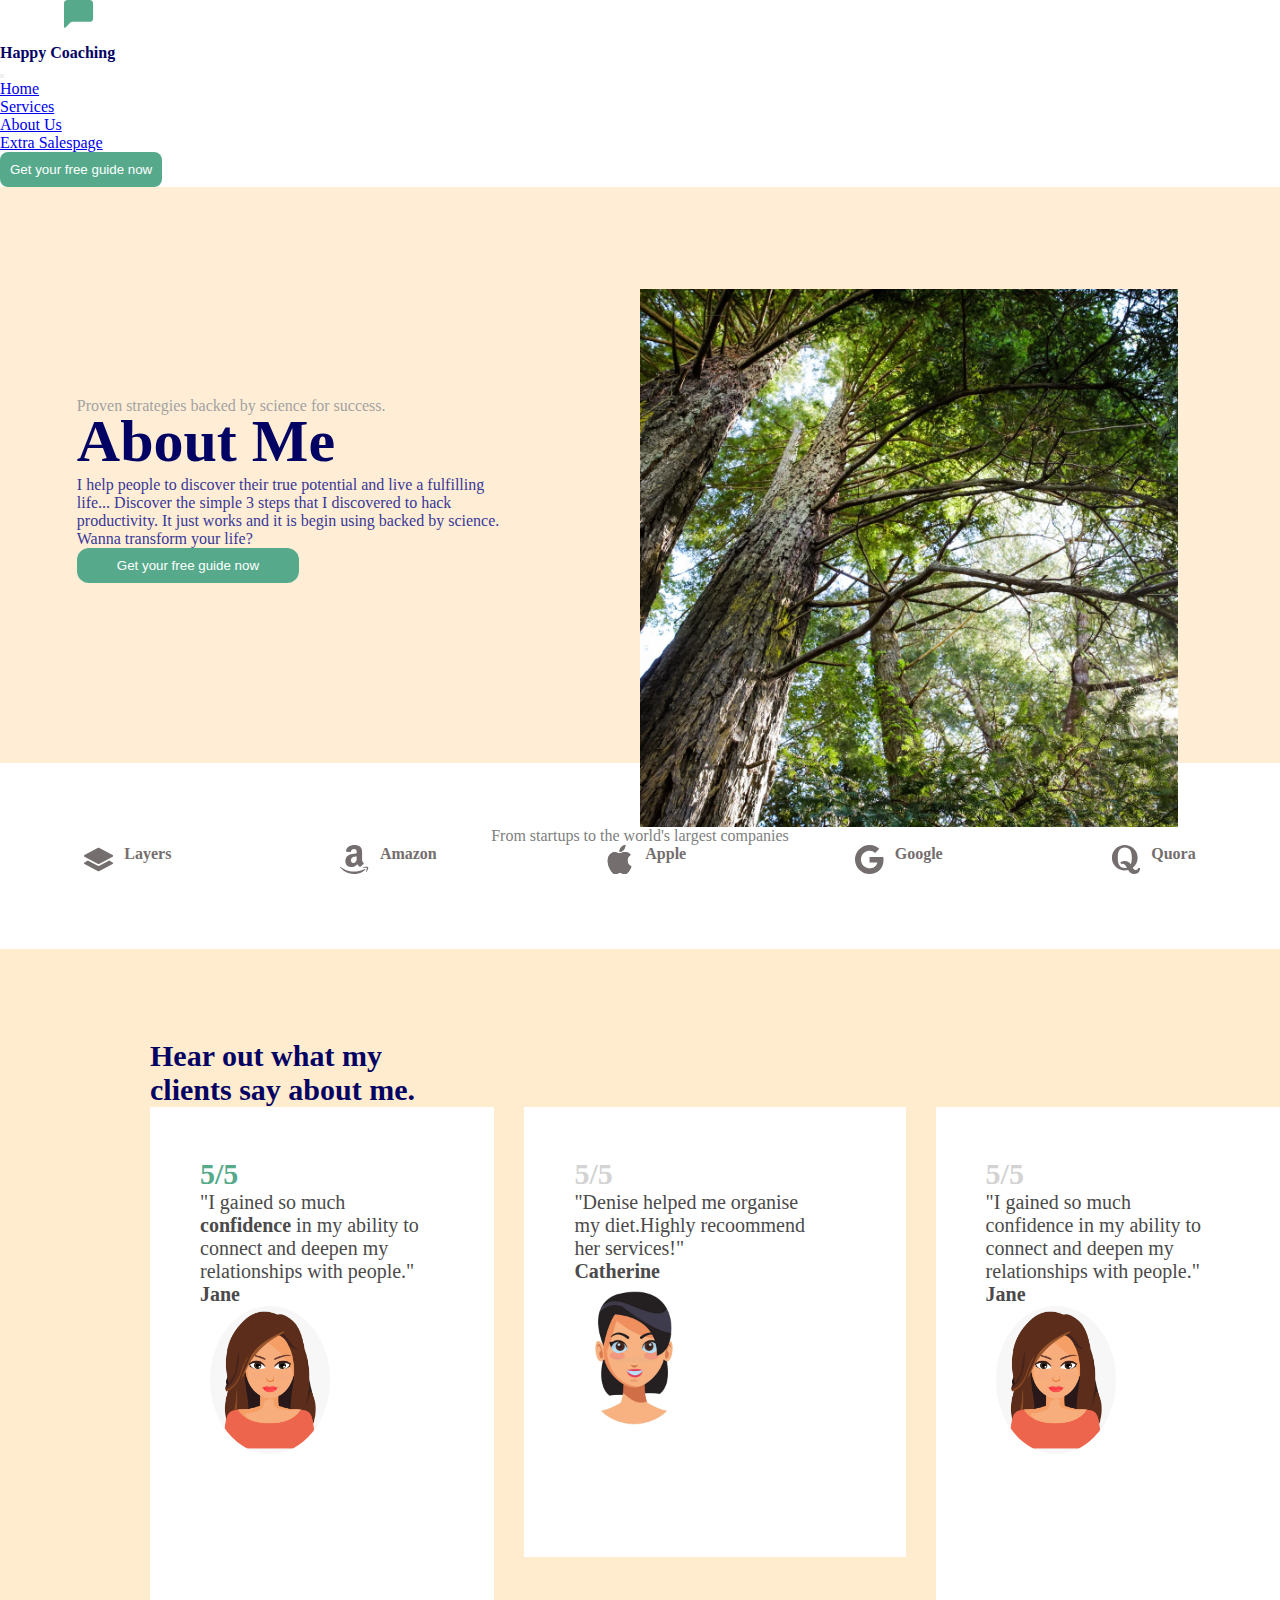
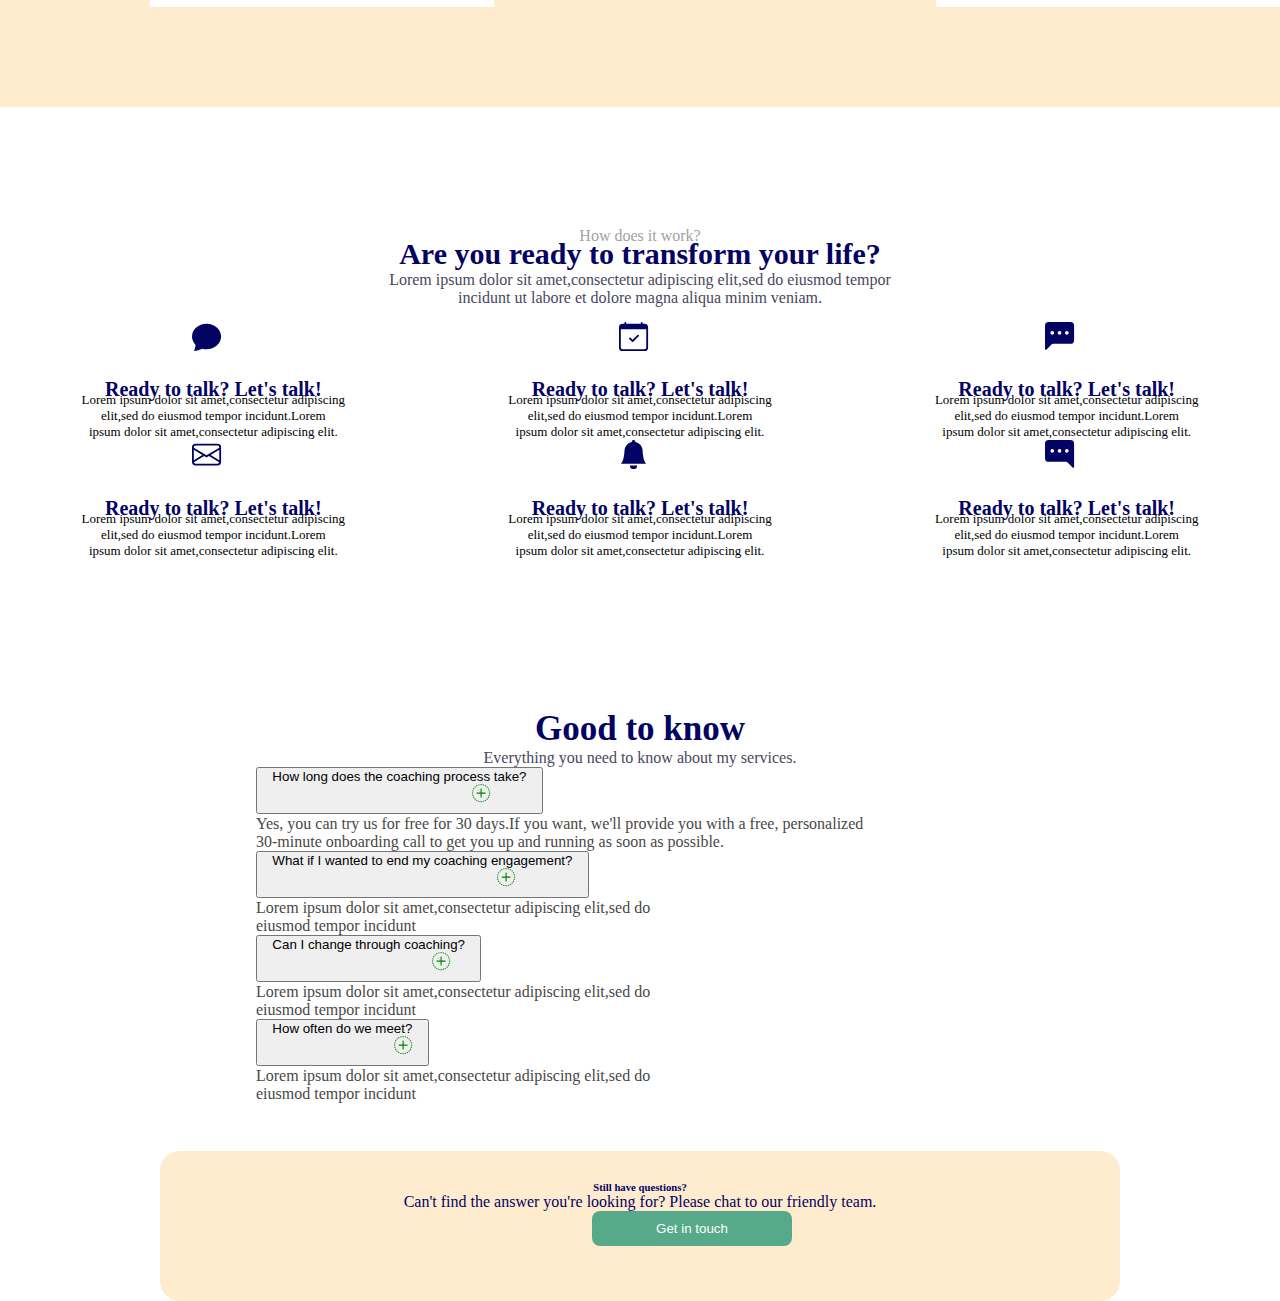
==== Assignment2/index.html @ fcca7cb1 "Started About Me page" ====
<!DOCTYPE html>
    <html lang="en">
        <head>
            <meta charset="utf-8">
            <meta name="viewport" content="width=device-width, initial-scale=1">
            <title>Services</title>
            <link href="https://cdn.jsdelivr.net/npm/bootstrap@5.0.2/dist/css/bootstrap.min.css" rel="stylesheet" integrity="sha384-EVSTQN3/azprG1Anm3QDgpJLIm9Nao0Yz1ztcQTwFspd3yD65VohhpuuCOmLASjC" crossorigin="anonymous">
            <script src="https://cdn.jsdelivr.net/npm/bootstrap@5.0.2/dist/js/bootstrap.bundle.min.js" integrity="sha384-MrcW6ZMFYlzcLA8Nl+NtUVF0sA7MsXsP1UyJoMp4YLEuNSfAP+JcXn/tWtIaxVXM" crossorigin="anonymous"></script>
            <link rel ="stylesheet" href="style2.css">

        </head>

        <body>
            
                 <nav class="navbar navbar-expand-lg navbar-light bg-light">
                    <div class="container-fluid">
                        <svg xmlns="http://www.w3.org/2000/svg" width="40" height="40" fill="currentColor" class="bi-chat-left-fill" viewBox="0 0 22 22">
                            <path d="M2 0a2 2 0 0 0-2 2v12.793a.5.5 0 0 0 .854.353l2.853-2.853A1 1 0 0 1 4.414 12H14a2 2 0 0 0 2-2V2a2 2 0 0 0-2-2z"/>
                          </svg>
                      <p class="navbar-brand"> Happy Coaching</p>
                      <button class="navbar-toggler" type="button" data-bs-toggle="collapse" data-bs-target="#navbarSupportedContent" aria-controls="navbarSupportedContent" aria-expanded="false" aria-label="Toggle navigation">
                        <span class="navbar-toggler-icon"></span>
                      </button>
                      <div class="collapse navbar-collapse" id="navbarSupportedContent">
                        <ul class="navbar-nav me-auto mb-2 mb-lg-0">
                        </ul>
                        <form class="d-flex">
                          <ul class="navbar-nav me-auto mb-2 mb-lg-0">
                            <li class="nav-item">
                              <a class="nav-link" aria-current="page" href="#">Home</a>
                            </li>
                            <li class="nav-item">
                              <a class="nav-link " href="#">Services</a>
                            </li>
                            <li class="nav-item">
                              <a class="nav-link active" aria-current="page" href="#">About Us</a>
                            </li>
                            <li class="nav-item">
                              <a class="nav-link" aria-current="page" href="#">Extra Salespage</a>
                            </li>
                          </ul>
                          <button class="button">Get your free guide now</button>
                        </form>
                      </div>
                    </div>
                  </nav>
              
                    <img src ="Tree.webp" alt=" tree" class="tree">
                    <div class="text">
                    <p class="light-text">Proven strategies backed by science for success.</p>
                    <p class="big-text">About Me</h1>
                    <p class="explanation">I help people to discover their true potential and live a fulfilling<br>
                    life... Discover the simple 3 steps that I discovered to hack<br>
                    productivity. It just works and it is begin using backed by science.<br>
                    Wanna transform your life?</p>
                    <button class="button2">Get your free guide now</button>
                  </div>

                  <div>
                    <p class="statement">From startups to the world's largest companies</p>
                    <div class="logos">
                        <div class="logo">
                            <svg xmlns="http://www.w3.org/2000/svg" width="40" height="40" fill="currentColor" class="bi bi-layers-fill" viewBox="0 0 22 22">
                                <path d="M7.765 1.559a.5.5 0 0 1 .47 0l7.5 4a.5.5 0 0 1 0 .882l-7.5 4a.5.5 0 0 1-.47 0l-7.5-4a.5.5 0 0 1 0-.882z"/>
                                <path d="m2.125 8.567-1.86.992a.5.5 0 0 0 0 .882l7.5 4a.5.5 0 0 0 .47 0l7.5-4a.5.5 0 0 0 0-.882l-1.86-.992-5.17 2.756a1.5 1.5 0 0 1-1.41 0z"/>
                              </svg>
                        <h4>Layers</h4>
                        </div>
                        <div class="logo">
                            <svg xmlns="http://www.w3.org/2000/svg" width="40" height="40" fill="currentColor" class="bi bi-amazon" viewBox="0 0 22 22">
                                <path d="M10.813 11.968c.157.083.36.074.5-.05l.005.005a90 90 0 0 1 1.623-1.405c.173-.143.143-.372.006-.563l-.125-.17c-.345-.465-.673-.906-.673-1.791v-3.3l.001-.335c.008-1.265.014-2.421-.933-3.305C10.404.274 9.06 0 8.03 0 6.017 0 3.77.75 3.296 3.24c-.047.264.143.404.316.443l2.054.22c.19-.009.33-.196.366-.387.176-.857.896-1.271 1.703-1.271.435 0 .929.16 1.188.55.264.39.26.91.257 1.376v.432q-.3.033-.621.065c-1.113.114-2.397.246-3.36.67C3.873 5.91 2.94 7.08 2.94 8.798c0 2.2 1.387 3.298 3.168 3.298 1.506 0 2.328-.354 3.489-1.54l.167.246c.274.405.456.675 1.047 1.166ZM6.03 8.431C6.03 6.627 7.647 6.3 9.177 6.3v.57c.001.776.002 1.434-.396 2.133-.336.595-.87.961-1.465.961-.812 0-1.286-.619-1.286-1.533M.435 12.174c2.629 1.603 6.698 4.084 13.183.997.28-.116.475.078.199.431C13.538 13.96 11.312 16 7.57 16 3.832 16 .968 13.446.094 12.386c-.24-.275.036-.4.199-.299z"/>
                                <path d="M13.828 11.943c.567-.07 1.468-.027 1.645.204.135.176-.004.966-.233 1.533-.23.563-.572.961-.762 1.115s-.333.094-.23-.137c.105-.23.684-1.663.455-1.963-.213-.278-1.177-.177-1.625-.13l-.09.009q-.142.013-.233.024c-.193.021-.245.027-.274-.032-.074-.209.779-.556 1.347-.623"/>
                              </svg>
                        <h4>Amazon</h4>
                        </div>
                        <div class="logo">
                            <svg xmlns="http://www.w3.org/2000/svg" width="40" height="40" fill="currentColor" class="bi bi-apple" viewBox="0 0 22 22">
                                <path d="M11.182.008C11.148-.03 9.923.023 8.857 1.18c-1.066 1.156-.902 2.482-.878 2.516s1.52.087 2.475-1.258.762-2.391.728-2.43m3.314 11.733c-.048-.096-2.325-1.234-2.113-3.422s1.675-2.789 1.698-2.854-.597-.79-1.254-1.157a3.7 3.7 0 0 0-1.563-.434c-.108-.003-.483-.095-1.254.116-.508.139-1.653.589-1.968.607-.316.018-1.256-.522-2.267-.665-.647-.125-1.333.131-1.824.328-.49.196-1.422.754-2.074 2.237-.652 1.482-.311 3.83-.067 4.56s.625 1.924 1.273 2.796c.576.984 1.34 1.667 1.659 1.899s1.219.386 1.843.067c.502-.308 1.408-.485 1.766-.472.357.013 1.061.154 1.782.539.571.197 1.111.115 1.652-.105.541-.221 1.324-1.059 2.238-2.758q.52-1.185.473-1.282"/>
                                <path d="M11.182.008C11.148-.03 9.923.023 8.857 1.18c-1.066 1.156-.902 2.482-.878 2.516s1.52.087 2.475-1.258.762-2.391.728-2.43m3.314 11.733c-.048-.096-2.325-1.234-2.113-3.422s1.675-2.789 1.698-2.854-.597-.79-1.254-1.157a3.7 3.7 0 0 0-1.563-.434c-.108-.003-.483-.095-1.254.116-.508.139-1.653.589-1.968.607-.316.018-1.256-.522-2.267-.665-.647-.125-1.333.131-1.824.328-.49.196-1.422.754-2.074 2.237-.652 1.482-.311 3.83-.067 4.56s.625 1.924 1.273 2.796c.576.984 1.34 1.667 1.659 1.899s1.219.386 1.843.067c.502-.308 1.408-.485 1.766-.472.357.013 1.061.154 1.782.539.571.197 1.111.115 1.652-.105.541-.221 1.324-1.059 2.238-2.758q.52-1.185.473-1.282"/>
                              </svg>
                        <h4>Apple</h4>
                        </div>
                        <div class="logo">
                            <svg xmlns="http://www.w3.org/2000/svg" width="40" height="40" fill="currentColor" class="bi bi-google" viewBox="0 0 22 22">
                                <path d="M15.545 6.558a9.4 9.4 0 0 1 .139 1.626c0 2.434-.87 4.492-2.384 5.885h.002C11.978 15.292 10.158 16 8 16A8 8 0 1 1 8 0a7.7 7.7 0 0 1 5.352 2.082l-2.284 2.284A4.35 4.35 0 0 0 8 3.166c-2.087 0-3.86 1.408-4.492 3.304a4.8 4.8 0 0 0 0 3.063h.003c.635 1.893 2.405 3.301 4.492 3.301 1.078 0 2.004-.276 2.722-.764h-.003a3.7 3.7 0 0 0 1.599-2.431H8v-3.08z"/>
                              </svg>
                        <h4>Google</h4>
                        </div>
                        <div class="logo">
                            <svg xmlns="http://www.w3.org/2000/svg" width="40" height="40" fill="currentColor" class="bi bi-quora" viewBox="0 0 22 22">
                                <path d="M8.73 12.476c-.554-1.091-1.204-2.193-2.473-2.193-.242 0-.484.04-.707.142l-.43-.863c.525-.45 1.373-.808 2.464-.808 1.697 0 2.568.818 3.26 1.86.41-.89.605-2.093.605-3.584 0-3.724-1.165-5.636-3.885-5.636-2.68 0-3.839 1.912-3.839 5.636 0 3.704 1.159 5.596 3.84 5.596.425 0 .811-.046 1.166-.15Zm.665 1.3a7 7 0 0 1-1.83.244C3.994 14.02.5 11.172.5 7.03.5 2.849 3.995 0 7.564 0c3.63 0 7.09 2.828 7.09 7.03 0 2.337-1.09 4.236-2.675 5.464.512.767 1.04 1.277 1.773 1.277.802 0 1.125-.62 1.179-1.105h1.043c.061.647-.262 3.334-3.178 3.334-1.767 0-2.7-1.024-3.4-2.224Z"/>
                              </svg>
                        <h4>Quora</h4>
                        </div>
                    </div>
                  </div>
                  <div class="section2">
                    <h5>Hear out what my<br>clients say about me.</h5>
                    <div class="boxes">
                       
                        <div class="box1">
                            <h4>5/5</h4>
                            <p>"I gained so much<br><span class="bold">confidence</span> in my ability to<br>connect and deepen my<br>relationships with people."</p>
                            <p class="bold">Jane</p>
                            <img src="jane.png" alt="girl" class="image">
                            </div>

                        <div class="box2">
                            <h4>5/5</h4>
                            <p>"Denise helped me organise<br>my diet.Highly recoommend<br>her services!"</p>
                            <p class="bold">Catherine</p>
                            <img src="catherine.webp" alt="girl" class="image2">
                        </div>
                           
                        <div class="box3">
                            <h4>5/5</h4>
                            <p>"I gained so much<br>confidence in my ability to<br>connect and deepen my<br>relationships with people."</p>
                            <p class="bold">Jane</p>
                            <img src="jane.png" alt="girl" class="image">

                        </div>
                    </div>
                  </div>

                  <div class="section3">
                    <p class="light-text2">How does it work?</p>
                    <p class="topic"> Are you ready to  transform your life?</p>
                    <p class="paragraph">Lorem ipsum dolor sit amet,consectetur
                        adipiscing elit,sed do eiusmod tempor<br>
                      incidunt ut labore et dolore magna
                    aliqua minim veniam.</p>

                    <div class="grid-container">
                        <div class="item">
                            <svg xmlns="http://www.w3.org/2000/svg" width="40" height="40" fill="currentColor" class="icon" viewBox="0 0 22 22">
                                <path d="M8 15c4.418 0 8-3.134 8-7s-3.582-7-8-7-8 3.134-8 7c0 1.76.743 3.37 1.97 4.6-.097 1.016-.417 2.13-.771 2.966-.079.186.074.394.273.362 2.256-.37 3.597-.938 4.18-1.234A9 9 0 0 0 8 15"/>
                              </svg>
                        <p class="subtopic">Ready to talk? Let's talk!</p>
                        <p class="paragraph2"> 
                        Lorem ipsum dolor sit amet,consectetur
                        adipiscing<br> elit,sed do eiusmod tempor
                        incidunt.Lorem<br> ipsum dolor sit amet,consectetur
                        adipiscing elit.
                         </p<>
                        </div>

                        <div class="item">
                            <svg xmlns="http://www.w3.org/2000/svg" width="40" height="40" fill="currentColor" class="icon" viewBox="0 0 22 22">
                                <path d="M10.854 7.146a.5.5 0 0 1 0 .708l-3 3a.5.5 0 0 1-.708 0l-1.5-1.5a.5.5 0 1 1 .708-.708L7.5 9.793l2.646-2.647a.5.5 0 0 1 .708 0"/>
                                <path d="M3.5 0a.5.5 0 0 1 .5.5V1h8V.5a.5.5 0 0 1 1 0V1h1a2 2 0 0 1 2 2v11a2 2 0 0 1-2 2H2a2 2 0 0 1-2-2V3a2 2 0 0 1 2-2h1V.5a.5.5 0 0 1 .5-.5M1 4v10a1 1 0 0 0 1 1h12a1 1 0 0 0 1-1V4z"/>
                              </svg>
                    <p class="subtopic">Ready to talk? Let's talk!</p>
                        <p class="paragraph2"> 
                        Lorem ipsum dolor sit amet,consectetur
                        adipiscing<br> elit,sed do eiusmod tempor
                        incidunt.Lorem<br>ipsum dolor sit amet,consectetur
                        adipiscing elit.
                        </p<>
                        </div>

                        <div class="item">
                            <svg xmlns="http://www.w3.org/2000/svg" width="40" height="40" fill="currentColor" class="icon" viewBox="0 0 22 22">
                                <path d="M0 2a2 2 0 0 1 2-2h12a2 2 0 0 1 2 2v8a2 2 0 0 1-2 2H4.414a1 1 0 0 0-.707.293L.854 15.146A.5.5 0 0 1 0 14.793zm5 4a1 1 0 1 0-2 0 1 1 0 0 0 2 0m4 0a1 1 0 1 0-2 0 1 1 0 0 0 2 0m3 1a1 1 0 1 0 0-2 1 1 0 0 0 0 2"/>
                              </svg>
                    <p class="subtopic">Ready to talk? Let's talk!</p>
                    <p class="paragraph2"> 
                    Lorem ipsum dolor sit amet,consectetur
                    adipiscing<br> elit,sed do eiusmod tempor
                    incidunt.Lorem<br> ipsum dolor sit amet,consectetur
                    adipiscing elit.
                        </p<>
                        </div>

                        <div class="item">
                            <svg xmlns="http://www.w3.org/2000/svg" width="40" height="40" fill="currentColor" class="icon" viewBox="0 0 22 22">
                                <path d="M0 4a2 2 0 0 1 2-2h12a2 2 0 0 1 2 2v8a2 2 0 0 1-2 2H2a2 2 0 0 1-2-2zm2-1a1 1 0 0 0-1 1v.217l7 4.2 7-4.2V4a1 1 0 0 0-1-1zm13 2.383-4.708 2.825L15 11.105zm-.034 6.876-5.64-3.471L8 9.583l-1.326-.795-5.64 3.47A1 1 0 0 0 2 13h12a1 1 0 0 0 .966-.741M1 11.105l4.708-2.897L1 5.383z"/>
                              </svg>

                    <p class="subtopic">Ready to talk? Let's talk!</p>
                    <p class="paragraph2"> 
                    Lorem ipsum dolor sit amet,consectetur
                    adipiscing<br> elit,sed do eiusmod tempor
                    incidunt.Lorem<br> ipsum dolor sit amet,consectetur
                    adipiscing elit.
                         </p<>
                        </div>
                        <div class="item">
                            <svg xmlns="http://www.w3.org/2000/svg" width="40" height="40" fill="currentColor" class="icon" viewBox="0 0 22 22">
                                <path d="M8 16a2 2 0 0 0 2-2H6a2 2 0 0 0 2 2m.995-14.901a1 1 0 1 0-1.99 0A5 5 0 0 0 3 6c0 1.098-.5 6-2 7h14c-1.5-1-2-5.902-2-7 0-2.42-1.72-4.44-4.005-4.901"/>
                              </svg>
                    <p class="subtopic">Ready to talk? Let's talk!</p>
                    <p class="paragraph2"> 
                    Lorem ipsum dolor sit amet,consectetur
                    adipiscing<br> elit,sed do eiusmod tempor
                    incidunt.Lorem<br> ipsum dolor sit amet,consectetur
                    adipiscing elit.
                        </p<>
                        </div>

                        <div class="item">
                            <svg xmlns="http://www.w3.org/2000/svg" width="40" height="40" fill="currentColor" class="icon" viewBox="0 0 22 22">
                                <path d="M16 2a2 2 0 0 0-2-2H2a2 2 0 0 0-2 2v8a2 2 0 0 0 2 2h9.586a1 1 0 0 1 .707.293l2.853 2.853a.5.5 0 0 0 .854-.353zM5 6a1 1 0 1 1-2 0 1 1 0 0 1 2 0m4 0a1 1 0 1 1-2 0 1 1 0 0 1 2 0m3 1a1 1 0 1 1 0-2 1 1 0 0 1 0 2"/>
                              </svg>
                    <p class="subtopic">Ready to talk? Let's talk!</p>
                    <p class="paragraph2"> 
                    Lorem ipsum dolor sit amet,consectetur
                    adipiscing<br> elit,sed do eiusmod tempor
                    incidunt.Lorem<br> ipsum dolor sit amet,consectetur
                    adipiscing elit.
                        </p>
                        </div>
                    </div>
                  </div>
                  <div class="Accordion"> 
                    <p class="topic1">Good to know</p>
                    <p class="paragraph">Everything you need to know about my services.</p>
      
                    <div class="accordion accordion-flush" id="accordion">
                      <div class="accordion-item">
                        <h2 class="accordion-header" id="flush-headingOne">
                          <button class="accordion-button collapsed" type="button" data-bs-toggle="collapse" data-bs-target="#flush-collapseOne" aria-expanded="false" aria-controls="flush-collapseOne">
                            
                            How long does the coaching process take?
                            <svg xmlns="http://www.w3.org/2000/svg" width="25" height="25" fill="currentColor" class="icon2" viewBox="0 0 22 22">
                                <path d="M8 0q-.264 0-.523.017l.064.998a7 7 0 0 1 .918 0l.064-.998A8 8 0 0 0 8 0M6.44.152q-.52.104-1.012.27l.321.948q.43-.147.884-.237L6.44.153zm4.132.271a8 8 0 0 0-1.011-.27l-.194.98q.453.09.884.237zm1.873.925a8 8 0 0 0-.906-.524l-.443.896q.413.205.793.459zM4.46.824q-.471.233-.905.524l.556.83a7 7 0 0 1 .793-.458zM2.725 1.985q-.394.346-.74.74l.752.66q.303-.345.648-.648zm11.29.74a8 8 0 0 0-.74-.74l-.66.752q.346.303.648.648zm1.161 1.735a8 8 0 0 0-.524-.905l-.83.556q.254.38.458.793l.896-.443zM1.348 3.555q-.292.433-.524.906l.896.443q.205-.413.459-.793zM.423 5.428a8 8 0 0 0-.27 1.011l.98.194q.09-.453.237-.884zM15.848 6.44a8 8 0 0 0-.27-1.012l-.948.321q.147.43.237.884zM.017 7.477a8 8 0 0 0 0 1.046l.998-.064a7 7 0 0 1 0-.918zM16 8a8 8 0 0 0-.017-.523l-.998.064a7 7 0 0 1 0 .918l.998.064A8 8 0 0 0 16 8M.152 9.56q.104.52.27 1.012l.948-.321a7 7 0 0 1-.237-.884l-.98.194zm15.425 1.012q.168-.493.27-1.011l-.98-.194q-.09.453-.237.884zM.824 11.54a8 8 0 0 0 .524.905l.83-.556a7 7 0 0 1-.458-.793zm13.828.905q.292-.434.524-.906l-.896-.443q-.205.413-.459.793zm-12.667.83q.346.394.74.74l.66-.752a7 7 0 0 1-.648-.648zm11.29.74q.394-.346.74-.74l-.752-.66q-.302.346-.648.648zm-1.735 1.161q.471-.233.905-.524l-.556-.83a7 7 0 0 1-.793.458zm-7.985-.524q.434.292.906.524l.443-.896a7 7 0 0 1-.793-.459zm1.873.925q.493.168 1.011.27l.194-.98a7 7 0 0 1-.884-.237zm4.132.271a8 8 0 0 0 1.012-.27l-.321-.948a7 7 0 0 1-.884.237l.194.98zm-2.083.135a8 8 0 0 0 1.046 0l-.064-.998a7 7 0 0 1-.918 0zM8.5 4.5a.5.5 0 0 0-1 0v3h-3a.5.5 0 0 0 0 1h3v3a.5.5 0 0 0 1 0v-3h3a.5.5 0 0 0 0-1h-3z"/>
                              </svg>
                          </button>
                        </h2>
                        <div id="flush-collapseOne" class="accordion-collapse collapse" aria-labelledby="flush-headingOne" data-bs-parent="#accordionFlushExample">
                          <div class="accordion-body">Yes, you can try us for free for 30 days.If you want, we'll provide you with a free, personalized<br> 30-minute onboarding call to get you up and running as soon as possible.</div>
                        </div>
                      </div>
                      <div class="accordion-item">
                        <h2 class="accordion-header" id="flush-headingTwo">
                          <button class="accordion-button collapsed" type="button" data-bs-toggle="collapse" data-bs-target="#flush-collapseTwo" aria-expanded="false" aria-controls="flush-collapseTwo">
                            What if I wanted to end my coaching engagement?
                            <svg xmlns="http://www.w3.org/2000/svg" width="25" height="25" fill="currentColor" class="icon3" viewBox="0 0 22 22">
                                <path d="M8 0q-.264 0-.523.017l.064.998a7 7 0 0 1 .918 0l.064-.998A8 8 0 0 0 8 0M6.44.152q-.52.104-1.012.27l.321.948q.43-.147.884-.237L6.44.153zm4.132.271a8 8 0 0 0-1.011-.27l-.194.98q.453.09.884.237zm1.873.925a8 8 0 0 0-.906-.524l-.443.896q.413.205.793.459zM4.46.824q-.471.233-.905.524l.556.83a7 7 0 0 1 .793-.458zM2.725 1.985q-.394.346-.74.74l.752.66q.303-.345.648-.648zm11.29.74a8 8 0 0 0-.74-.74l-.66.752q.346.303.648.648zm1.161 1.735a8 8 0 0 0-.524-.905l-.83.556q.254.38.458.793l.896-.443zM1.348 3.555q-.292.433-.524.906l.896.443q.205-.413.459-.793zM.423 5.428a8 8 0 0 0-.27 1.011l.98.194q.09-.453.237-.884zM15.848 6.44a8 8 0 0 0-.27-1.012l-.948.321q.147.43.237.884zM.017 7.477a8 8 0 0 0 0 1.046l.998-.064a7 7 0 0 1 0-.918zM16 8a8 8 0 0 0-.017-.523l-.998.064a7 7 0 0 1 0 .918l.998.064A8 8 0 0 0 16 8M.152 9.56q.104.52.27 1.012l.948-.321a7 7 0 0 1-.237-.884l-.98.194zm15.425 1.012q.168-.493.27-1.011l-.98-.194q-.09.453-.237.884zM.824 11.54a8 8 0 0 0 .524.905l.83-.556a7 7 0 0 1-.458-.793zm13.828.905q.292-.434.524-.906l-.896-.443q-.205.413-.459.793zm-12.667.83q.346.394.74.74l.66-.752a7 7 0 0 1-.648-.648zm11.29.74q.394-.346.74-.74l-.752-.66q-.302.346-.648.648zm-1.735 1.161q.471-.233.905-.524l-.556-.83a7 7 0 0 1-.793.458zm-7.985-.524q.434.292.906.524l.443-.896a7 7 0 0 1-.793-.459zm1.873.925q.493.168 1.011.27l.194-.98a7 7 0 0 1-.884-.237zm4.132.271a8 8 0 0 0 1.012-.27l-.321-.948a7 7 0 0 1-.884.237l.194.98zm-2.083.135a8 8 0 0 0 1.046 0l-.064-.998a7 7 0 0 1-.918 0zM8.5 4.5a.5.5 0 0 0-1 0v3h-3a.5.5 0 0 0 0 1h3v3a.5.5 0 0 0 1 0v-3h3a.5.5 0 0 0 0-1h-3z"/>
                              </svg>
                          </button>
                        </h2>
                        <div id="flush-collapseTwo" class="accordion-collapse collapse" aria-labelledby="flush-headingTwo" data-bs-parent="#accordionFlushExample">
                          <div class="accordion-body">Lorem ipsum dolor sit amet,consectetur
                            adipiscing elit,sed do<br> eiusmod tempor
                          incidunt </div>
                        </div>
                      </div>
                      <div class="accordion-item">
                        <h2 class="accordion-header" id="flush-headingThree">
                          <button class="accordion-button collapsed" type="button" data-bs-toggle="collapse" data-bs-target="#flush-collapseThree" aria-expanded="false" aria-controls="flush-collapseThree">
                            Can I change through coaching?
                            <svg xmlns="http://www.w3.org/2000/svg" width="25" height="25" fill="currentColor" class="icon4" viewBox="0 0 22 22">
                                <path d="M8 0q-.264 0-.523.017l.064.998a7 7 0 0 1 .918 0l.064-.998A8 8 0 0 0 8 0M6.44.152q-.52.104-1.012.27l.321.948q.43-.147.884-.237L6.44.153zm4.132.271a8 8 0 0 0-1.011-.27l-.194.98q.453.09.884.237zm1.873.925a8 8 0 0 0-.906-.524l-.443.896q.413.205.793.459zM4.46.824q-.471.233-.905.524l.556.83a7 7 0 0 1 .793-.458zM2.725 1.985q-.394.346-.74.74l.752.66q.303-.345.648-.648zm11.29.74a8 8 0 0 0-.74-.74l-.66.752q.346.303.648.648zm1.161 1.735a8 8 0 0 0-.524-.905l-.83.556q.254.38.458.793l.896-.443zM1.348 3.555q-.292.433-.524.906l.896.443q.205-.413.459-.793zM.423 5.428a8 8 0 0 0-.27 1.011l.98.194q.09-.453.237-.884zM15.848 6.44a8 8 0 0 0-.27-1.012l-.948.321q.147.43.237.884zM.017 7.477a8 8 0 0 0 0 1.046l.998-.064a7 7 0 0 1 0-.918zM16 8a8 8 0 0 0-.017-.523l-.998.064a7 7 0 0 1 0 .918l.998.064A8 8 0 0 0 16 8M.152 9.56q.104.52.27 1.012l.948-.321a7 7 0 0 1-.237-.884l-.98.194zm15.425 1.012q.168-.493.27-1.011l-.98-.194q-.09.453-.237.884zM.824 11.54a8 8 0 0 0 .524.905l.83-.556a7 7 0 0 1-.458-.793zm13.828.905q.292-.434.524-.906l-.896-.443q-.205.413-.459.793zm-12.667.83q.346.394.74.74l.66-.752a7 7 0 0 1-.648-.648zm11.29.74q.394-.346.74-.74l-.752-.66q-.302.346-.648.648zm-1.735 1.161q.471-.233.905-.524l-.556-.83a7 7 0 0 1-.793.458zm-7.985-.524q.434.292.906.524l.443-.896a7 7 0 0 1-.793-.459zm1.873.925q.493.168 1.011.27l.194-.98a7 7 0 0 1-.884-.237zm4.132.271a8 8 0 0 0 1.012-.27l-.321-.948a7 7 0 0 1-.884.237l.194.98zm-2.083.135a8 8 0 0 0 1.046 0l-.064-.998a7 7 0 0 1-.918 0zM8.5 4.5a.5.5 0 0 0-1 0v3h-3a.5.5 0 0 0 0 1h3v3a.5.5 0 0 0 1 0v-3h3a.5.5 0 0 0 0-1h-3z"/>
                              </svg>
                          </button>
                        </h2>
                        <div id="flush-collapseThree" class="accordion-collapse collapse" aria-labelledby="flush-headingThree" data-bs-parent="#accordionFlushExample">
                          <div class="accordion-body">Lorem ipsum dolor sit amet,consectetur
                            adipiscing elit,sed do<br> eiusmod tempor
                          incidunt</div>
                        </div>
                      </div>
                      <div class="accordion-item">
                        <h2 class="accordion-header" id="flush-headingFour">
                          <button class="accordion-button collapsed" type="button" data-bs-toggle="collapse" data-bs-target="#flush-collapseFour" aria-expanded="false" aria-controls="flush-collapseFour">
                            How often do we meet?
                            <svg xmlns="http://www.w3.org/2000/svg" width="25" height="25" fill="currentColor" class="icon5" viewBox="0 0 22 22">
                                <path d="M8 0q-.264 0-.523.017l.064.998a7 7 0 0 1 .918 0l.064-.998A8 8 0 0 0 8 0M6.44.152q-.52.104-1.012.27l.321.948q.43-.147.884-.237L6.44.153zm4.132.271a8 8 0 0 0-1.011-.27l-.194.98q.453.09.884.237zm1.873.925a8 8 0 0 0-.906-.524l-.443.896q.413.205.793.459zM4.46.824q-.471.233-.905.524l.556.83a7 7 0 0 1 .793-.458zM2.725 1.985q-.394.346-.74.74l.752.66q.303-.345.648-.648zm11.29.74a8 8 0 0 0-.74-.74l-.66.752q.346.303.648.648zm1.161 1.735a8 8 0 0 0-.524-.905l-.83.556q.254.38.458.793l.896-.443zM1.348 3.555q-.292.433-.524.906l.896.443q.205-.413.459-.793zM.423 5.428a8 8 0 0 0-.27 1.011l.98.194q.09-.453.237-.884zM15.848 6.44a8 8 0 0 0-.27-1.012l-.948.321q.147.43.237.884zM.017 7.477a8 8 0 0 0 0 1.046l.998-.064a7 7 0 0 1 0-.918zM16 8a8 8 0 0 0-.017-.523l-.998.064a7 7 0 0 1 0 .918l.998.064A8 8 0 0 0 16 8M.152 9.56q.104.52.27 1.012l.948-.321a7 7 0 0 1-.237-.884l-.98.194zm15.425 1.012q.168-.493.27-1.011l-.98-.194q-.09.453-.237.884zM.824 11.54a8 8 0 0 0 .524.905l.83-.556a7 7 0 0 1-.458-.793zm13.828.905q.292-.434.524-.906l-.896-.443q-.205.413-.459.793zm-12.667.83q.346.394.74.74l.66-.752a7 7 0 0 1-.648-.648zm11.29.74q.394-.346.74-.74l-.752-.66q-.302.346-.648.648zm-1.735 1.161q.471-.233.905-.524l-.556-.83a7 7 0 0 1-.793.458zm-7.985-.524q.434.292.906.524l.443-.896a7 7 0 0 1-.793-.459zm1.873.925q.493.168 1.011.27l.194-.98a7 7 0 0 1-.884-.237zm4.132.271a8 8 0 0 0 1.012-.27l-.321-.948a7 7 0 0 1-.884.237l.194.98zm-2.083.135a8 8 0 0 0 1.046 0l-.064-.998a7 7 0 0 1-.918 0zM8.5 4.5a.5.5 0 0 0-1 0v3h-3a.5.5 0 0 0 0 1h3v3a.5.5 0 0 0 1 0v-3h3a.5.5 0 0 0 0-1h-3z"/>
                              </svg>
                          </button>
                        </h2>
                        <div id="flush-collapseFour" class="accordion-collapse collapse" aria-labelledby="flush-headingFour" data-bs-parent="#accordionFlushExample">
                          <div class="accordion-body">Lorem ipsum dolor sit amet,consectetur
                            adipiscing elit,sed do<br> eiusmod tempor
                          incidunt</div>
                        </div>
                      </div>
                    </div>
                  </div>
                  <div class="container">
                    <div class="explanation">
                  <h6>Still have questions?</h6>
                  <p >Can't find the answer you're looking for? Please chat to our friendly team.</p>
                  <button class="button3">Get in touch</button>
                </div>
                  </div>
                
            
           
            
        </body>
    </html>
---- Assignment2/style2.css ----
*
{
    margin: 0px;
    padding: 0px;
}
body
{
 
    margin-left: 0%;

}
.container
{
    background-color: blanchedalmond;
    width: 100%;
}

.navbar
{
    
    margin: 0%;
}
.bi-chat-left-fill
{
    color: rgb(86, 170, 139);
    margin-left: 5%;
}
.icon
{
    color: rgb(3, 3, 99);
    text-decoration: center;
    margin-left:45%;
    margin-bottom: 5%;

}
.icon2
{
    margin-left: 60%;
    color: green;
}
.icon3
{
    margin-left: 52.9%;
    color: green;
}
.icon4
{
    margin-left: 68.8%;
    color: green;
}
.icon5
{
    margin-left: 75.7%;
    color: green;
}
.navbar-brand 
{
    font-weight: bold ;
    color:rgb(3, 3, 99) ;
   
}
.button
{
    background-color: rgb(86, 170, 139);
    color: white;
    border: none;
    display: inline-block;
    border-radius: 8px;
    padding: 10px;
}
.text
{
   background-color: #ffeed5;
   padding-left: 6%;
   padding-top: 17%;
   padding-bottom: 0px;
   
}
.explanation
{
    color: rgb(56, 56, 152);
    font-weight: lighter;
}
.big-text 
{
   font-weight: bold;
   color: rgb(3, 3, 99);
   font-size: 60px;
   line-height: normal;
}
.light-text
{
    font-weight: lighter;
    color: rgb(162, 162, 162);
    line-height: 2px;
}
.light-text2
{
    font-weight: lighter;
    color: rgb(162, 162, 162);
    line-height: 2px;
    text-align: center;
    margin-top: 10%;

}
.button2
{
    background-color: rgb(86, 170, 139);
    color: white;
    border: none;
    display: inline-block;
    border-radius: 12px;
    padding: 10px 40px 10px 40px;

    margin-bottom: 15%;
}
.button3
{
    background-color: rgb(86, 170, 139);
    text-align: center;
    color: white;
    border-radius: 8px;
    border: none;
    padding: 10px 40px 10px 40px;
    width: 200px;
    margin-left: 45%;
   

}
.tree
{
    float:right;
    margin-right: 8%;
    width: 42%;
    margin-top: 8%;
    height: auto;
    max-width: 42%;
   
}
.statement
{
    text-align: center;
    color: gray;
    font-weight: 500;
    margin-top: 5%;
}
.logos
{
    display: flex;
    justify-content: space-around;
    color: rgb(116, 110, 110);
    font-weight: bolder;
    margin-bottom: 5%;
}
.logo
{
    display: flex;
}

.section2 
{
    background-color: blanchedalmond;
    padding-left:30px;
   
}
.section2 h5
{
    text-align: left;
    color:  rgb(3, 3, 99);
    font-size: 30px;
    font-weight: bold;
    padding-left:120px;
    padding-top: 90px;
 
}
.boxes
{
    display: flex;
    padding-bottom: 8%;
    color: rgb(75, 74, 74);
    
   
}
.bold
{
    font-weight: bold;

}
.box1
{
    height: 450px;
    width: 400px;
    background-color: white;
    text-align: left;
    padding-left: 50px;
    padding-top: 50px;
    margin-left: 120px;
    font-size: 20px ;
 

   

}
.box1 h4
{
    font-weight: 750;
    color: rgb(86, 170, 139);
    font-size: 30px;
}
.box2
{
    height: 400px;
    width: 450px;
    background-color: white;
    text-align: left;
    padding-left: 50px;
    padding-top: 50px;
    margin-left: 30px;
    font-size: 20px ;

}
.box2 h4
{
    font-size: 30px;
    color: lightgray;
}
.box3
{
    height: 450px;
    width: 400px;
    background-color: white;
    text-align: left;
    padding-left: 50px;
    padding-top: 50px;
    margin-left: 30px;
    font-size: 20px ;
}
.box3 h4
{
    font-size: 30px;
    color: lightgray;
}

.box1:hover, .box2:hover, .box3:hover
{
    background-color: whitesmoke;
    border: dotted;
    border-color: rgb(64, 175, 153);
    border-radius: 8px;
}
.topic
{
    color:  rgb(3, 3, 99);
    font-weight: bold;
    text-align: center;
    font-size: 30px;

}
.topic1
{
    color:  rgb(3, 3, 99);
    font-weight: bold;
    text-align: center;
    font-size: 35px;

}
.paragraph
{
    font-weight: lighter;
    text-align: center;
    color:  rgb(71, 71, 93);

}
.subtopic
{
    font-size: 20px;
    font-weight: bold;
    color: rgb(3, 3, 99);
    line-height: 5px;
    text-align: center;
}
.paragraph2
{
    font-size: 13px;
    font-weight: lighter;
    text-align: center;
}
.grid-container
{
    display:grid;
    grid-template-columns: auto auto auto;
    margin: auto;
    padding-top: 15px;
}
.image
{
    border-radius: 50%;
    width: 120px;
    margin-left: 10px;
}
.image2
{
    border-radius: 50%;
    width: 100px;
    margin-left: 10px;
}
#accordion
{
    width: 60%;
    margin-left: 20%;

}
.accordion-body
{
   
    color: rgb(73, 72, 72);
    text-align: left;
}
.accordion-button
{
   
    color: black;
    font-weight: 500;
}
.Accordion 
{
    margin-top: 150px;
}
.accordion-button::after
{
    display: none;
}
.container
{
    border-radius: 20px;
    margin-top: 10%;
    background-color:blanchedalmond;
    width: 75%;
    margin:auto;
    height: 150px;
    
}
.explanation h6
{
    color: rgb(3, 3, 99);
    font-weight: bold; 
    text-align: center;
    margin-top: 5%;
    padding-top: 30px;

}
.explanation p
{
    color: rgb(3, 3, 99);
    font-weight: lighter;
    text-align: center;
   

}
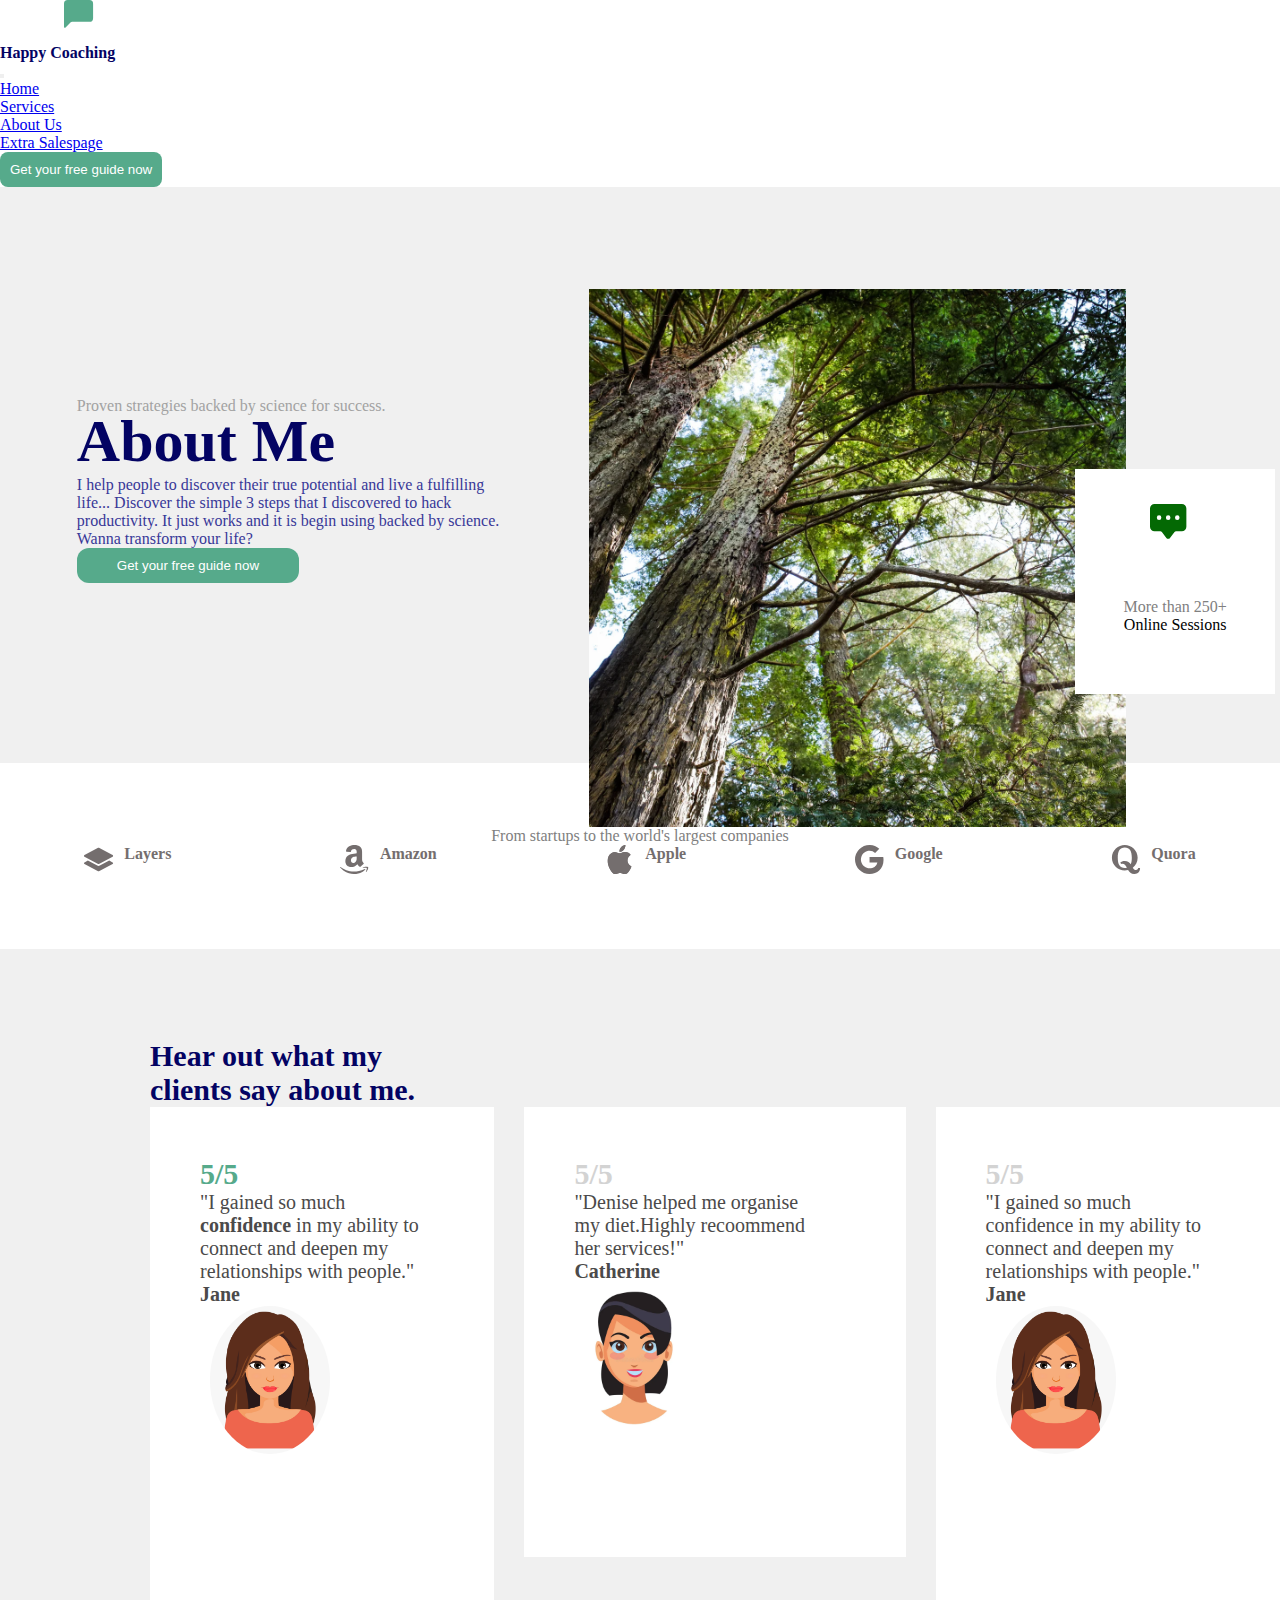
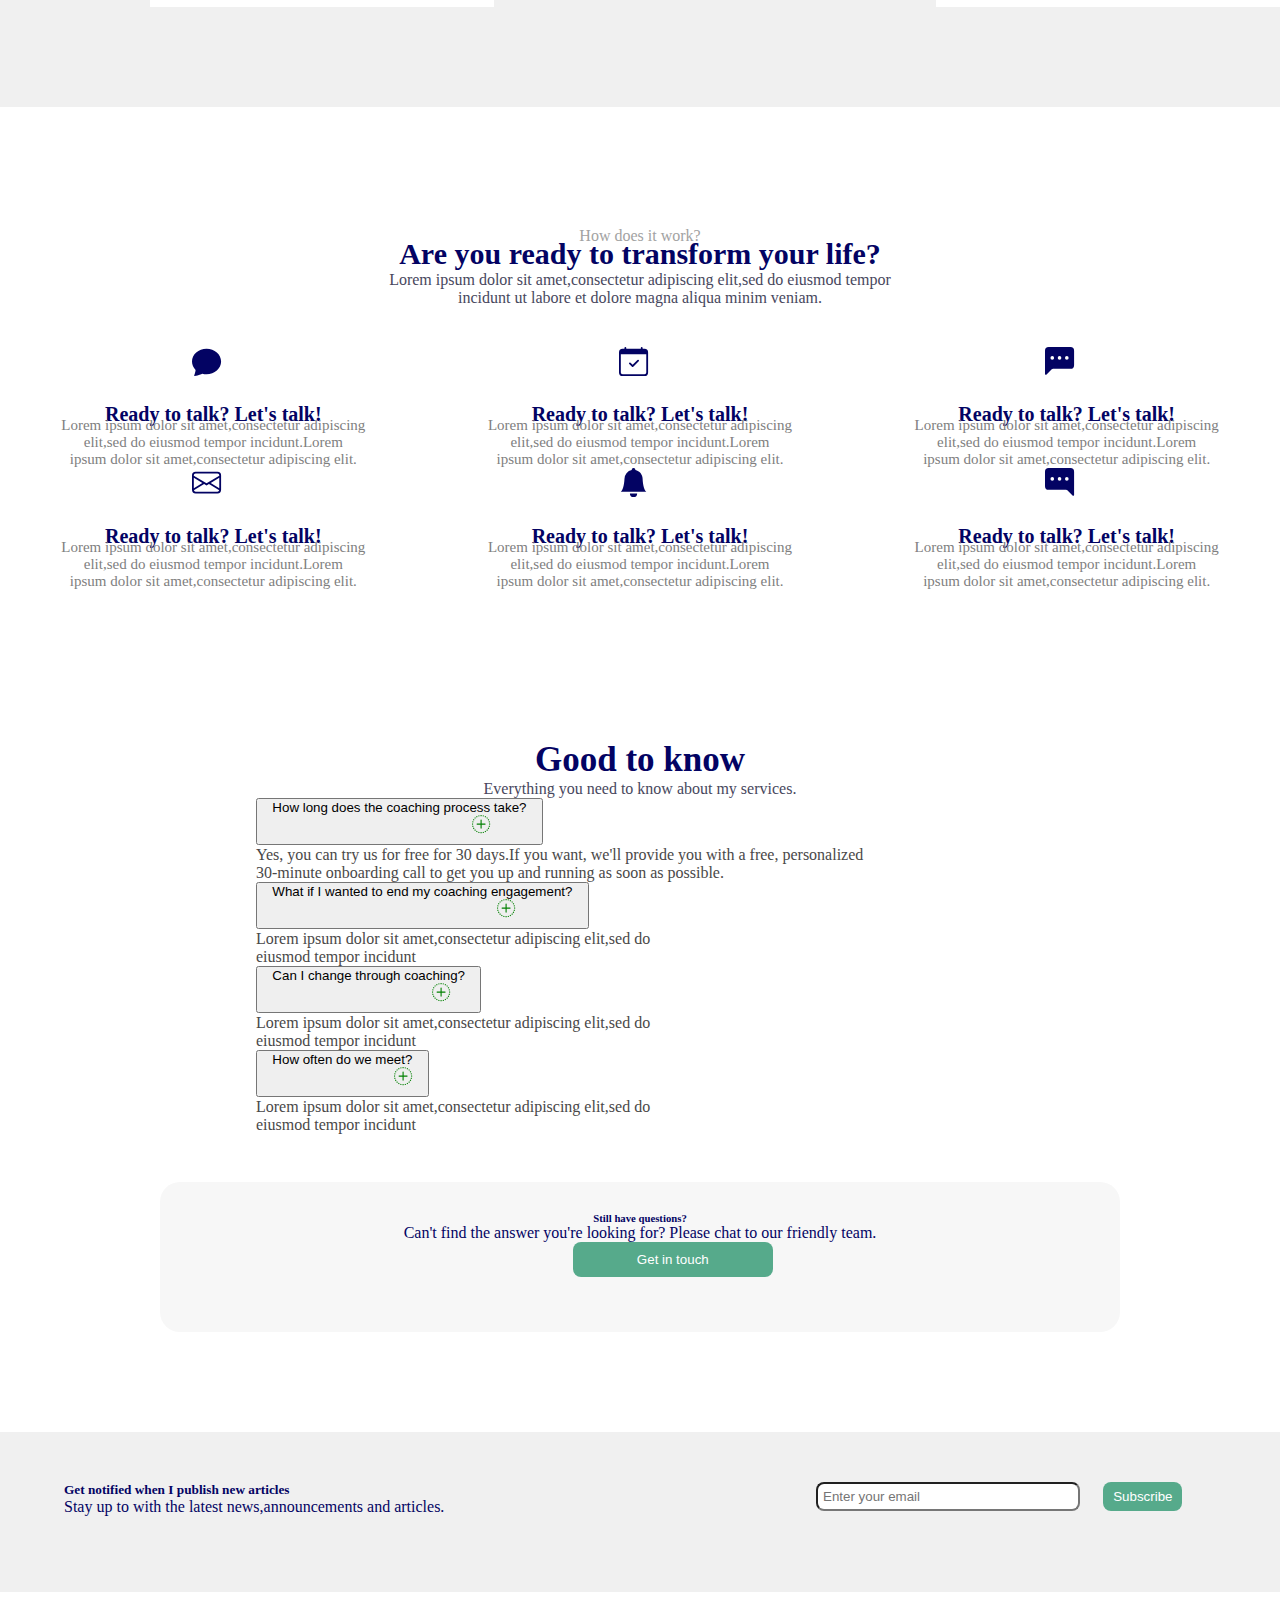
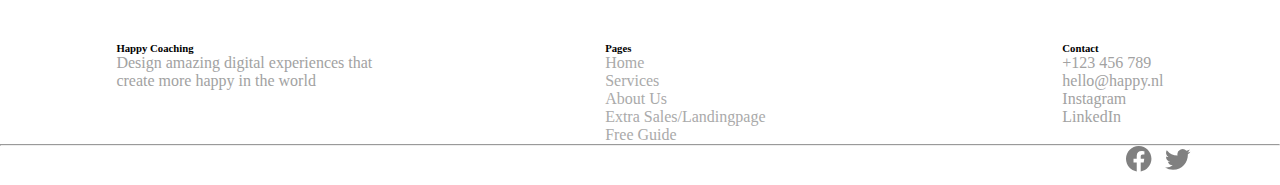
==== commit a43f9d80: "Changes" ====
--- a/Assignment2/index.html
+++ b/Assignment2/index.html
@@ -3,7 +3,7 @@
         <head>
             <meta charset="utf-8">
             <meta name="viewport" content="width=device-width, initial-scale=1">
-            <title>Services</title>
+            <title>About Me</title>
             <link href="https://cdn.jsdelivr.net/npm/bootstrap@5.0.2/dist/css/bootstrap.min.css" rel="stylesheet" integrity="sha384-EVSTQN3/azprG1Anm3QDgpJLIm9Nao0Yz1ztcQTwFspd3yD65VohhpuuCOmLASjC" crossorigin="anonymous">
             <script src="https://cdn.jsdelivr.net/npm/bootstrap@5.0.2/dist/js/bootstrap.bundle.min.js" integrity="sha384-MrcW6ZMFYlzcLA8Nl+NtUVF0sA7MsXsP1UyJoMp4YLEuNSfAP+JcXn/tWtIaxVXM" crossorigin="anonymous"></script>
             <link rel ="stylesheet" href="style2.css">
@@ -44,8 +44,18 @@
                       </div>
                     </div>
                   </nav>
-              
-                    <img src ="Tree.webp" alt=" tree" class="tree">
+
+                  <div class="container2">
+                    <img src ="Tree.webp" alt=" tree" class="tree" >
+                    <div class="mini-section">
+                      <svg xmlns="http://www.w3.org/2000/svg" width="50" height="50" fill="currentColor" class="icon6" viewBox="0 0 22 22">
+                        <path d="M0 2a2 2 0 0 1 2-2h12a2 2 0 0 1 2 2v8a2 2 0 0 1-2 2h-2.5a1 1 0 0 0-.8.4l-1.9 2.533a1 1 0 0 1-1.6 0L5.3 12.4a1 1 0 0 0-.8-.4H2a2 2 0 0 1-2-2zm5 4a1 1 0 1 0-2 0 1 1 0 0 0 2 0m4 0a1 1 0 1 0-2 0 1 1 0 0 0 2 0m3 1a1 1 0 1 0 0-2 1 1 0 0 0 0 2"/>
+                      </svg>
+                      <p class="sentence">More than 250+ <br><span class="black-text">Online Sessions</span></p>
+                    </div>
+                  </div>
+                    
+
                     <div class="text">
                     <p class="light-text">Proven strategies backed by science for success.</p>
                     <p class="big-text">About Me</h1>
@@ -284,7 +294,61 @@
                   <button class="button3">Get in touch</button>
                 </div>
                   </div>
-                
+
+                  <div class="section4">
+                    <div class="container3">
+                    <form class="email" >
+                      <input type="email" id="email" placeholder="Enter your email">
+                    </form>
+                    <input type="submit" name="Subscribe" value="Subscribe" class="button4">
+                  </div>
+                    <div class="text-left">
+                    <h5>Get notified when I publish new articles</h5>
+                    <p>Stay up to  with the latest news,announcements and articles.</p>
+                    </div>
+                  </div>
+                  </div>
+                  
+                  <div class="summary">
+                    <div class="coaching">
+                      <h6>Happy Coaching</h6>
+                      <p class="light-text3">Design amazing digital experiences that<br> create more happy in the world</p>
+                    </div>
+          
+                    <div class="page">
+                        <h6>Pages</h6>
+                        <div class="light-text3">
+                        <div class="list">
+                          <a target="_blank" href="https://www.google.com/">Home</a><br>
+                          <a target="_blank" href="https://www.google.com/">Services</a><br>
+                          <a target="_blank" href="https://www.google.com/">About Us</a><br>
+                          <a target="_blank" href="https://www.google.com/">Extra Sales/Landingpage</a><br>
+                          <a target="_blank" href="https://www.google.com/">Free Guide</a>
+                        </div>
+                      </div>
+                    </div>
+                    <div class="title0">
+                    <div class="contact">
+                      <h6>Contact</h6>
+                     <p class="light-text3"> +123 456 789</p>
+                     <p class="light-text3"> hello@happy.nl</p>
+                     <p class="light-text3"> Instagram</p>
+                     <p class="light-text3"> LinkedIn</p>
+          
+                    </div>
+                    </div>
+                    
+                  </div>
+                  <hr>
+                  <div class="footer">
+                    <svg xmlns="http://www.w3.org/2000/svg" width="35" height="35" fill="currentColor" class="bi bi-facebook" viewBox="0 0 22 22">
+                      <path d="M16 8.049c0-4.446-3.582-8.05-8-8.05C3.58 0-.002 3.603-.002 8.05c0 4.017 2.926 7.347 6.75 7.951v-5.625h-2.03V8.05H6.75V6.275c0-2.017 1.195-3.131 3.022-3.131.876 0 1.791.157 1.791.157v1.98h-1.009c-.993 0-1.303.621-1.303 1.258v1.51h2.218l-.354 2.326H9.25V16c3.824-.604 6.75-3.934 6.75-7.951"/>
+                    </svg>
+                    <svg xmlns="http://www.w3.org/2000/svg" width="35" height="35" fill="currentColor" class="bi bi-twitter" viewBox="0 0 22 22">
+                      <path d="M5.026 15c6.038 0 9.341-5.003 9.341-9.334q.002-.211-.006-.422A6.7 6.7 0 0 0 16 3.542a6.7 6.7 0 0 1-1.889.518 3.3 3.3 0 0 0 1.447-1.817 6.5 6.5 0 0 1-2.087.793A3.286 3.286 0 0 0 7.875 6.03a9.32 9.32 0 0 1-6.767-3.429 3.29 3.29 0 0 0 1.018 4.382A3.3 3.3 0 0 1 .64 6.575v.045a3.29 3.29 0 0 0 2.632 3.218 3.2 3.2 0 0 1-.865.115 3 3 0 0 1-.614-.057 3.28 3.28 0 0 0 3.067 2.277A6.6 6.6 0 0 1 .78 13.58a6 6 0 0 1-.78-.045A9.34 9.34 0 0 0 5.026 15"/>
+                    </svg>
+
+                  </div>
             
            
             
--- a/Assignment2/style2.css
+++ b/Assignment2/style2.css
@@ -11,7 +11,7 @@
 }
 .container
 {
-    background-color: blanchedalmond;
+    background-color: #f7f7f7;
     width: 100%;
 }
 
@@ -52,6 +52,12 @@
 {
     margin-left: 75.7%;
     color: green;
+}
+.icon6
+{
+    padding-top: 5%;
+    color: rgb(4, 105, 4);
+
 }
 .navbar-brand 
 {
@@ -70,7 +76,7 @@
 }
 .text
 {
-   background-color: #ffeed5;
+   background-color: #f0f0f0;
    padding-left: 6%;
    padding-top: 17%;
    padding-bottom: 0px;
@@ -102,6 +108,11 @@
     text-align: center;
     margin-top: 10%;
 
+}
+.light-text3
+{
+    font-weight: lighter;
+    color: rgb(162, 162, 162);
 }
 .button2
 {
@@ -123,14 +134,15 @@
     border: none;
     padding: 10px 40px 10px 40px;
     width: 200px;
-    margin-left: 45%;
+    margin-left: 43%;
+
    
 
 }
 .tree
 {
     float:right;
-    margin-right: 8%;
+    margin-right: 12%;
     width: 42%;
     margin-top: 8%;
     height: auto;
@@ -159,7 +171,7 @@
 
 .section2 
 {
-    background-color: blanchedalmond;
+    background-color: #f0f0f0;
     padding-left:30px;
    
 }
@@ -281,16 +293,17 @@
 }
 .paragraph2
 {
-    font-size: 13px;
-    font-weight: lighter;
-    text-align: center;
+    font-size: 15px;
+    font-weight: 400;
+    text-align: center;
+    color: gray;
 }
 .grid-container
 {
     display:grid;
     grid-template-columns: auto auto auto;
     margin: auto;
-    padding-top: 15px;
+    padding-top:40px;
 }
 .image
 {
@@ -334,7 +347,7 @@
 {
     border-radius: 20px;
     margin-top: 10%;
-    background-color:blanchedalmond;
+    background-color:#f7f7f7;;
     width: 75%;
     margin:auto;
     height: 150px;
@@ -357,8 +370,125 @@
    
 
 }
-
-
-
-
-
+.container2
+{
+    position: relative;
+}
+.mini-section
+{
+    background-color: white;
+    position: absolute;
+    left:84%;
+    margin-top: 22%;
+    height: 200px;
+    width:200px;
+    text-align: center;
+    padding-top: 2%;
+
+}
+.black-text
+{
+    color: black;
+    font-weight: 400;
+}
+.sentence
+{
+    color: gray;
+    font-weight: 400;
+    padding-top: 20%;
+}
+.section4
+{
+    height: 150px;
+     background-color:#f0f0f0;
+     padding-top: 10px;
+     margin-top: 100px;
+    
+    
+}
+
+.section4 h5
+{
+    color: rgb(3, 3, 99);
+    font-weight: bold; 
+    margin-left: 5%;
+    
+   
+   
+}
+.section4 p
+{
+    color: rgb(3, 3, 99);
+    font-weight: lighter;
+   margin-left: 5%;
+  
+
+}
+.button4
+{
+    background-color: rgb(86, 170, 139);
+    color: white;
+    padding: 5px 10px 5px 10px;
+   border: none;
+    border-radius: 8px;
+    margin-left: 5%;
+    width: 100px; 
+ margin-right: 100px;
+    text-align: center;
+    margin-right: ;
+   
+    
+}
+.text-left h5
+{
+    margin-top: 40px;
+}
+#email
+{
+  border-radius: 8px;
+  width: 250px ;
+  resize: both;
+  padding: 5px;
+
+}
+.container3
+{  
+    float:right;
+    margin-top: 40px;
+    display: flex;
+   
+}
+.summary
+{
+    background-color: white;
+    display: flex;
+    justify-content: space-around;
+    padding-top: 50px;
+}
+.list a
+{
+    text-decoration: none;
+    color: rgb(170, 170, 170);
+   
+    
+}
+.title0
+{
+    background-color: white;
+    margin-left: 5%;
+}
+hr
+{
+    color: gray;
+    
+}
+.footer
+{
+    float: right;
+    margin-right: 80px;
+    color: gray;
+}
+
+
+
+
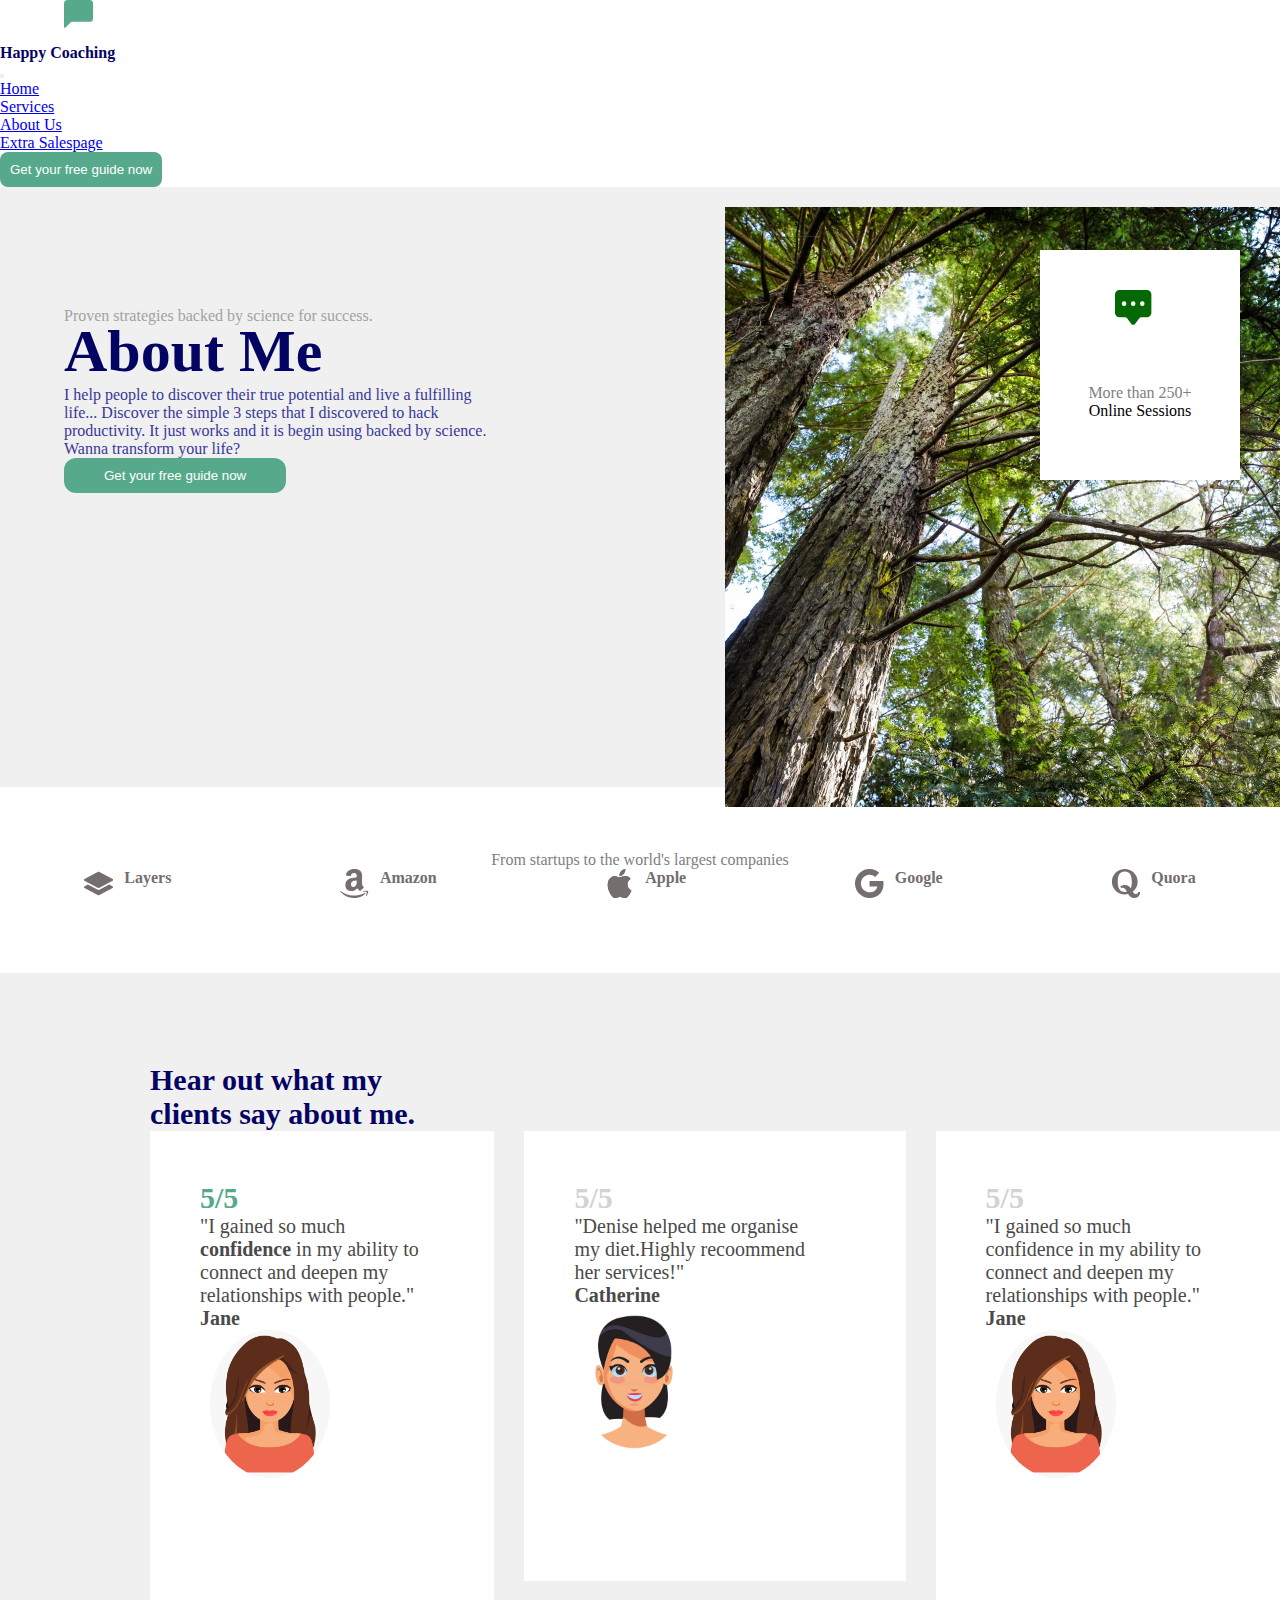
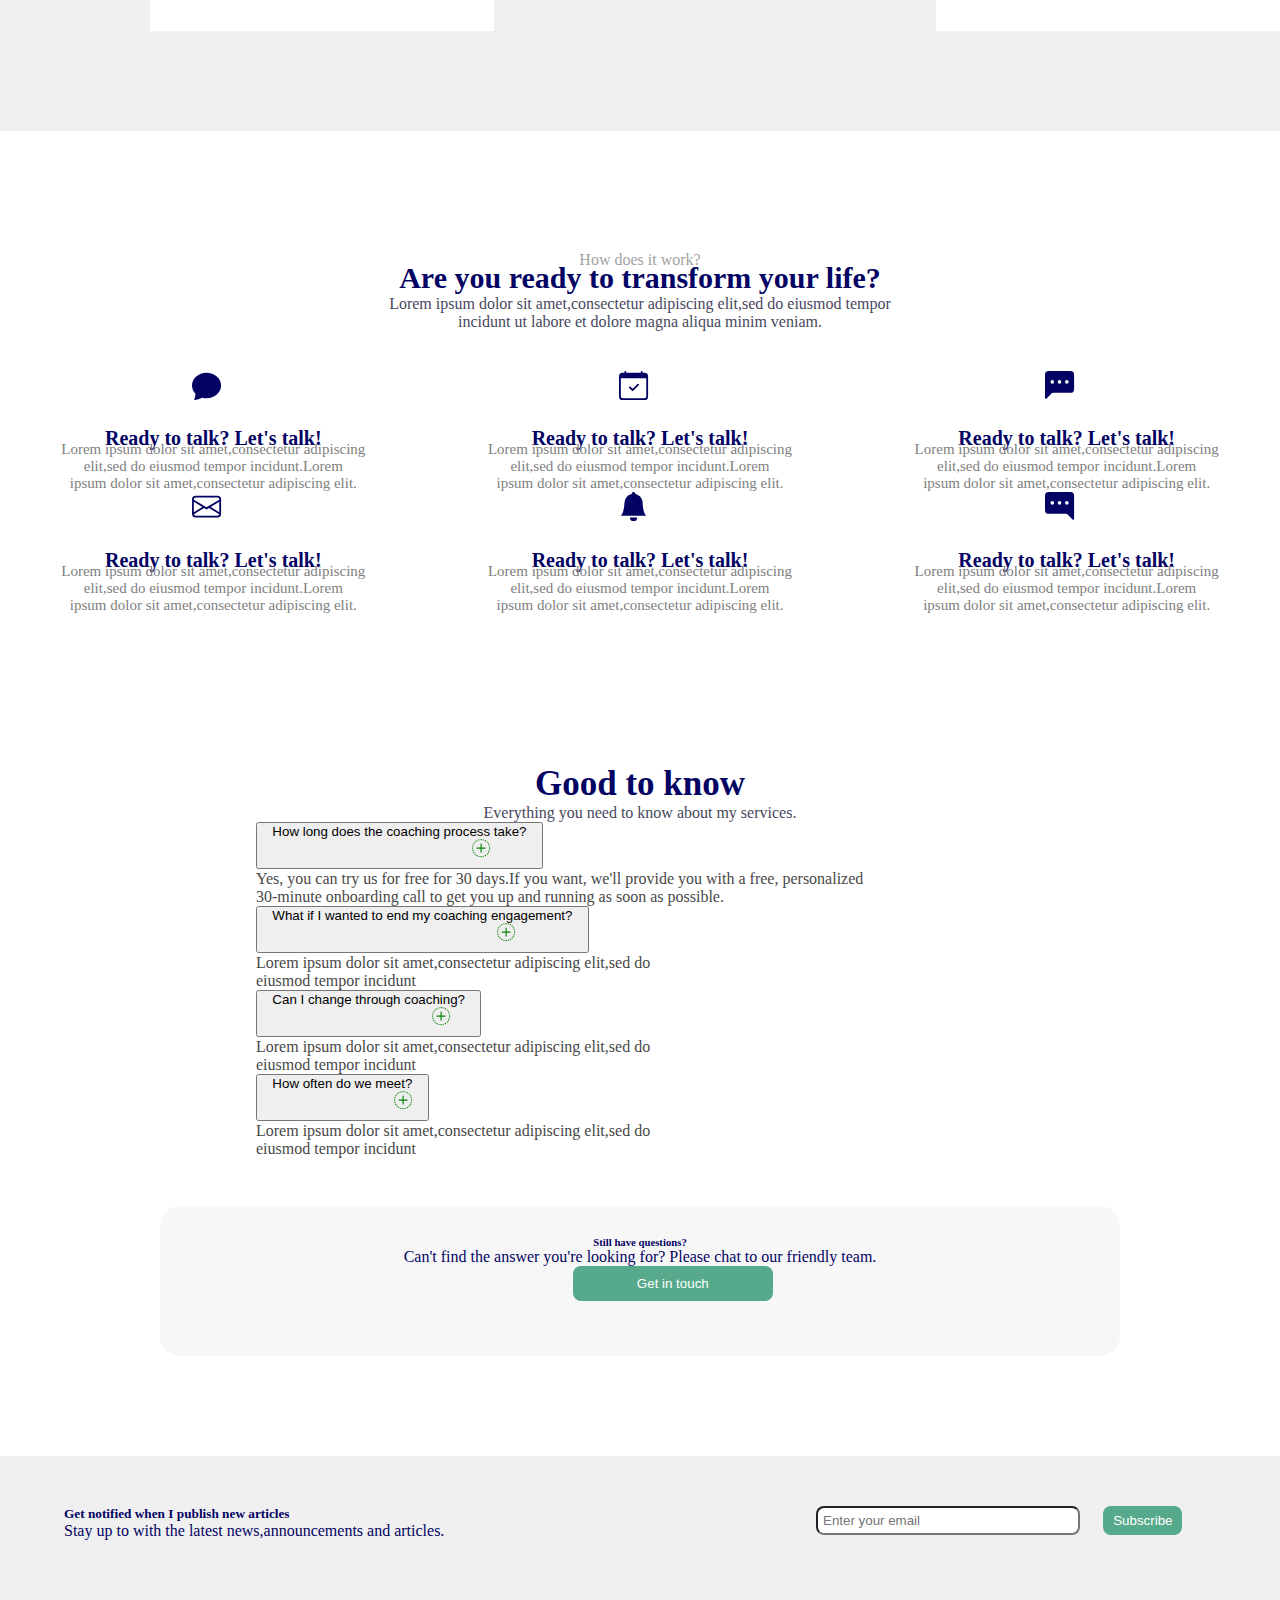
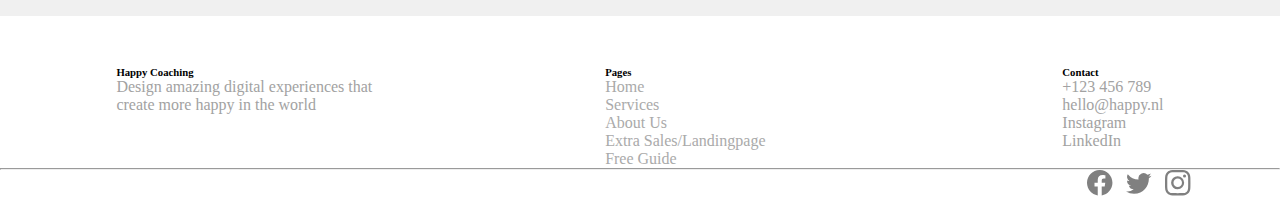
==== commit 5e71fae4: "Container correction" ====
--- a/Assignment2/index.html
+++ b/Assignment2/index.html
@@ -45,25 +45,27 @@
                     </div>
                   </nav>
 
-                  <div class="container2">
-                    <img src ="Tree.webp" alt=" tree" class="tree" >
-                    <div class="mini-section">
-                      <svg xmlns="http://www.w3.org/2000/svg" width="50" height="50" fill="currentColor" class="icon6" viewBox="0 0 22 22">
-                        <path d="M0 2a2 2 0 0 1 2-2h12a2 2 0 0 1 2 2v8a2 2 0 0 1-2 2h-2.5a1 1 0 0 0-.8.4l-1.9 2.533a1 1 0 0 1-1.6 0L5.3 12.4a1 1 0 0 0-.8-.4H2a2 2 0 0 1-2-2zm5 4a1 1 0 1 0-2 0 1 1 0 0 0 2 0m4 0a1 1 0 1 0-2 0 1 1 0 0 0 2 0m3 1a1 1 0 1 0 0-2 1 1 0 0 0 0 2"/>
-                      </svg>
-                      <p class="sentence">More than 250+ <br><span class="black-text">Online Sessions</span></p>
-                    </div>
-                  </div>
+                  <div class="container2 container-fluid">
+                    <div class="right">
+                      <p class="light-text">Proven strategies backed by science for success.</p>
+                      <p class="big-text">About Me</h1>
+                      <p class="explanation">I help people to discover their true potential and live a fulfilling<br>
+                      life... Discover the simple 3 steps that I discovered to hack<br>
+                      productivity. It just works and it is begin using backed by science.<br>
+                      Wanna transform your life?</p>
+                      <button class="button2">Get your free guide now</button>
+                    </div>
+
+                    <div class="left">
+                      <img src ="Tree.webp" alt=" tree" class="tree" >
+                      <div class="mini-section">
+                        <svg xmlns="http://www.w3.org/2000/svg" width="50" height="50" fill="currentColor" class="icon6" viewBox="0 0 22 22">
+                          <path d="M0 2a2 2 0 0 1 2-2h12a2 2 0 0 1 2 2v8a2 2 0 0 1-2 2h-2.5a1 1 0 0 0-.8.4l-1.9 2.533a1 1 0 0 1-1.6 0L5.3 12.4a1 1 0 0 0-.8-.4H2a2 2 0 0 1-2-2zm5 4a1 1 0 1 0-2 0 1 1 0 0 0 2 0m4 0a1 1 0 1 0-2 0 1 1 0 0 0 2 0m3 1a1 1 0 1 0 0-2 1 1 0 0 0 0 2"/>
+                        </svg>
+                        <p class="sentence">More than 250+ <br><span class="black-text">Online Sessions</span></p>
+                      </div>
+                    </div>
                     
-
-                    <div class="text">
-                    <p class="light-text">Proven strategies backed by science for success.</p>
-                    <p class="big-text">About Me</h1>
-                    <p class="explanation">I help people to discover their true potential and live a fulfilling<br>
-                    life... Discover the simple 3 steps that I discovered to hack<br>
-                    productivity. It just works and it is begin using backed by science.<br>
-                    Wanna transform your life?</p>
-                    <button class="button2">Get your free guide now</button>
                   </div>
 
                   <div>
@@ -347,6 +349,9 @@
                     <svg xmlns="http://www.w3.org/2000/svg" width="35" height="35" fill="currentColor" class="bi bi-twitter" viewBox="0 0 22 22">
                       <path d="M5.026 15c6.038 0 9.341-5.003 9.341-9.334q.002-.211-.006-.422A6.7 6.7 0 0 0 16 3.542a6.7 6.7 0 0 1-1.889.518 3.3 3.3 0 0 0 1.447-1.817 6.5 6.5 0 0 1-2.087.793A3.286 3.286 0 0 0 7.875 6.03a9.32 9.32 0 0 1-6.767-3.429 3.29 3.29 0 0 0 1.018 4.382A3.3 3.3 0 0 1 .64 6.575v.045a3.29 3.29 0 0 0 2.632 3.218 3.2 3.2 0 0 1-.865.115 3 3 0 0 1-.614-.057 3.28 3.28 0 0 0 3.067 2.277A6.6 6.6 0 0 1 .78 13.58a6 6 0 0 1-.78-.045A9.34 9.34 0 0 0 5.026 15"/>
                     </svg>
+                    <svg xmlns="http://www.w3.org/2000/svg" width="35" height="35" fill="currentColor" class="bi bi-instagram" viewBox="0 0 22 22">
+                      <path d="M8 0C5.829 0 5.556.01 4.703.048 3.85.088 3.269.222 2.76.42a3.9 3.9 0 0 0-1.417.923A3.9 3.9 0 0 0 .42 2.76C.222 3.268.087 3.85.048 4.7.01 5.555 0 5.827 0 8.001c0 2.172.01 2.444.048 3.297.04.852.174 1.433.372 1.942.205.526.478.972.923 1.417.444.445.89.719 1.416.923.51.198 1.09.333 1.942.372C5.555 15.99 5.827 16 8 16s2.444-.01 3.298-.048c.851-.04 1.434-.174 1.943-.372a3.9 3.9 0 0 0 1.416-.923c.445-.445.718-.891.923-1.417.197-.509.332-1.09.372-1.942C15.99 10.445 16 10.173 16 8s-.01-2.445-.048-3.299c-.04-.851-.175-1.433-.372-1.941a3.9 3.9 0 0 0-.923-1.417A3.9 3.9 0 0 0 13.24.42c-.51-.198-1.092-.333-1.943-.372C10.443.01 10.172 0 7.998 0zm-.717 1.442h.718c2.136 0 2.389.007 3.232.046.78.035 1.204.166 1.486.275.373.145.64.319.92.599s.453.546.598.92c.11.281.24.705.275 1.485.039.843.047 1.096.047 3.231s-.008 2.389-.047 3.232c-.035.78-.166 1.203-.275 1.485a2.5 2.5 0 0 1-.599.919c-.28.28-.546.453-.92.598-.28.11-.704.24-1.485.276-.843.038-1.096.047-3.232.047s-2.39-.009-3.233-.047c-.78-.036-1.203-.166-1.485-.276a2.5 2.5 0 0 1-.92-.598 2.5 2.5 0 0 1-.6-.92c-.109-.281-.24-.705-.275-1.485-.038-.843-.046-1.096-.046-3.233s.008-2.388.046-3.231c.036-.78.166-1.204.276-1.486.145-.373.319-.64.599-.92s.546-.453.92-.598c.282-.11.705-.24 1.485-.276.738-.034 1.024-.044 2.515-.045zm4.988 1.328a.96.96 0 1 0 0 1.92.96.96 0 0 0 0-1.92m-4.27 1.122a4.109 4.109 0 1 0 0 8.217 4.109 4.109 0 0 0 0-8.217m0 1.441a2.667 2.667 0 1 1 0 5.334 2.667 2.667 0 0 1 0-5.334"/>
+                    </svg>
 
                   </div>
             
--- a/Assignment2/style2.css
+++ b/Assignment2/style2.css
@@ -74,12 +74,12 @@
     border-radius: 8px;
     padding: 10px;
 }
-.text
-{
-   background-color: #f0f0f0;
-   padding-left: 6%;
-   padding-top: 17%;
-   padding-bottom: 0px;
+.right
+{
+  position:absolute;
+  left:5%;
+  top: 35%
+  
    
 }
 .explanation
@@ -141,12 +141,14 @@
 }
 .tree
 {
+    width: 50%;
     float:right;
-    margin-right: 12%;
-    width: 42%;
-    margin-top: 8%;
-    height: auto;
-    max-width: 42%;
+    position: relative;
+    bottom: -20px;
+    left:125px
+
+   
+
    
 }
 .statement
@@ -372,18 +374,19 @@
 }
 .container2
 {
-    position: relative;
+   display:flex;
+   background-color: #f0f0f0;
 }
 .mini-section
 {
     background-color: white;
     position: absolute;
-    left:84%;
-    margin-top: 22%;
+    right:40px;
+    top: 250px;
     height: 200px;
     width:200px;
     text-align: center;
-    padding-top: 2%;
+    padding-top: 30px;
 
 }
 .black-text
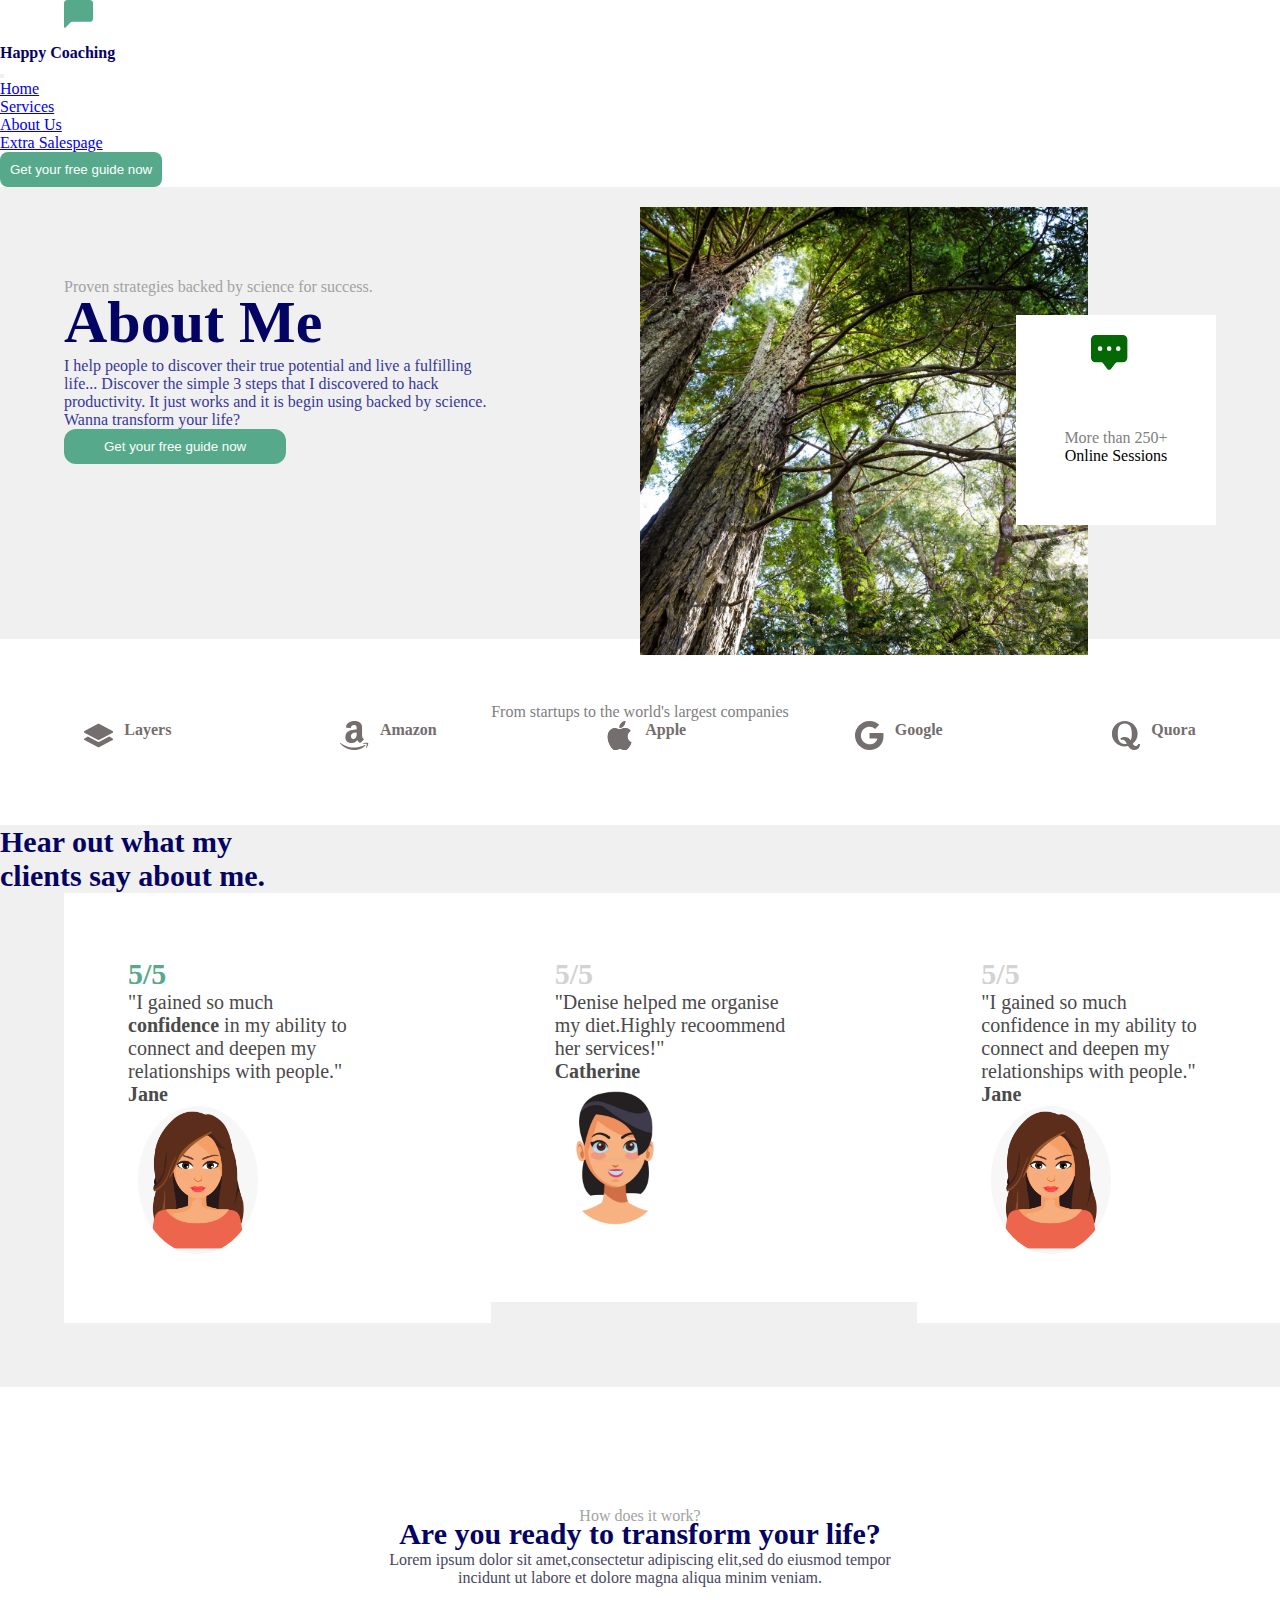
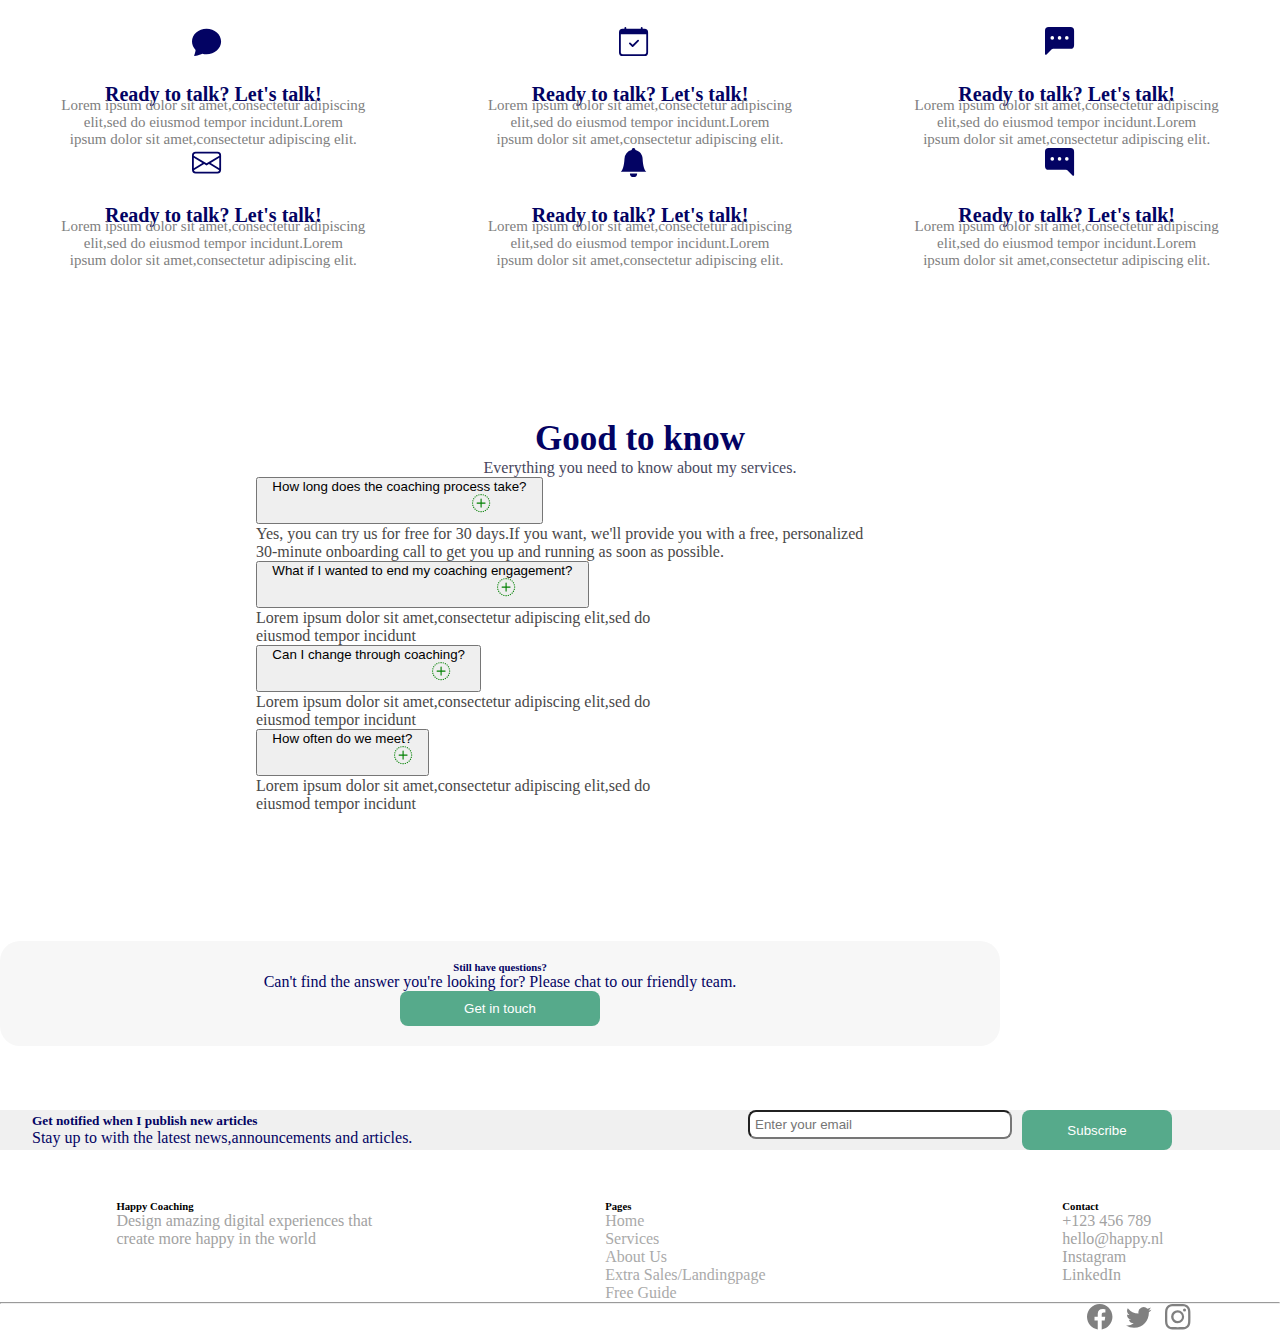
==== commit 1b00add6: "Media Query adjustments" ====
--- a/Assignment2/index.html
+++ b/Assignment2/index.html
@@ -46,18 +46,25 @@
                   </nav>
 
                   <div class="container2 container-fluid">
-                    <div class="right">
+
+                    <div class="leftSection">
+                      <div class="text">
                       <p class="light-text">Proven strategies backed by science for success.</p>
                       <p class="big-text">About Me</h1>
                       <p class="explanation">I help people to discover their true potential and live a fulfilling<br>
                       life... Discover the simple 3 steps that I discovered to hack<br>
                       productivity. It just works and it is begin using backed by science.<br>
                       Wanna transform your life?</p>
+                      
                       <button class="button2">Get your free guide now</button>
-                    </div>
-
-                    <div class="left">
-                      <img src ="Tree.webp" alt=" tree" class="tree" >
+                      </div>
+                      
+                    </div>
+
+                    <div class="rightSection">
+                      <div>
+                        <img src ="Tree.webp" alt=" tree" class="tree" >
+                      </div>
                       <div class="mini-section">
                         <svg xmlns="http://www.w3.org/2000/svg" width="50" height="50" fill="currentColor" class="icon6" viewBox="0 0 22 22">
                           <path d="M0 2a2 2 0 0 1 2-2h12a2 2 0 0 1 2 2v8a2 2 0 0 1-2 2h-2.5a1 1 0 0 0-.8.4l-1.9 2.533a1 1 0 0 1-1.6 0L5.3 12.4a1 1 0 0 0-.8-.4H2a2 2 0 0 1-2-2zm5 4a1 1 0 1 0-2 0 1 1 0 0 0 2 0m4 0a1 1 0 1 0-2 0 1 1 0 0 0 2 0m3 1a1 1 0 1 0 0-2 1 1 0 0 0 0 2"/>
@@ -69,6 +76,8 @@
                   </div>
 
                   <div>
+
+
                     <p class="statement">From startups to the world's largest companies</p>
                     <div class="logos">
                         <div class="logo">
@@ -106,10 +115,14 @@
                         </div>
                     </div>
                   </div>
+
+
                   <div class="section2">
+
                     <h5>Hear out what my<br>clients say about me.</h5>
+
                     <div class="boxes">
-                       
+                      
                         <div class="box1">
                             <h4>5/5</h4>
                             <p>"I gained so much<br><span class="bold">confidence</span> in my ability to<br>connect and deepen my<br>relationships with people."</p>
@@ -161,6 +174,7 @@
                                 <path d="M10.854 7.146a.5.5 0 0 1 0 .708l-3 3a.5.5 0 0 1-.708 0l-1.5-1.5a.5.5 0 1 1 .708-.708L7.5 9.793l2.646-2.647a.5.5 0 0 1 .708 0"/>
                                 <path d="M3.5 0a.5.5 0 0 1 .5.5V1h8V.5a.5.5 0 0 1 1 0V1h1a2 2 0 0 1 2 2v11a2 2 0 0 1-2 2H2a2 2 0 0 1-2-2V3a2 2 0 0 1 2-2h1V.5a.5.5 0 0 1 .5-.5M1 4v10a1 1 0 0 0 1 1h12a1 1 0 0 0 1-1V4z"/>
                               </svg>
+
                     <p class="subtopic">Ready to talk? Let's talk!</p>
                         <p class="paragraph2"> 
                         Lorem ipsum dolor sit amet,consectetur
@@ -196,6 +210,7 @@
                     adipiscing elit.
                          </p<>
                         </div>
+
                         <div class="item">
                             <svg xmlns="http://www.w3.org/2000/svg" width="40" height="40" fill="currentColor" class="icon" viewBox="0 0 22 22">
                                 <path d="M8 16a2 2 0 0 0 2-2H6a2 2 0 0 0 2 2m.995-14.901a1 1 0 1 0-1.99 0A5 5 0 0 0 3 6c0 1.098-.5 6-2 7h14c-1.5-1-2-5.902-2-7 0-2.42-1.72-4.44-4.005-4.901"/>
@@ -223,6 +238,7 @@
                         </div>
                     </div>
                   </div>
+
                   <div class="Accordion"> 
                     <p class="topic1">Good to know</p>
                     <p class="paragraph">Everything you need to know about my services.</p>
@@ -289,27 +305,31 @@
                       </div>
                     </div>
                   </div>
+
                   <div class="container">
-                    <div class="explanation">
+                    <div class="explanation2">
                   <h6>Still have questions?</h6>
                   <p >Can't find the answer you're looking for? Please chat to our friendly team.</p>
-                  <button class="button3">Get in touch</button>
                 </div>
-                  </div>
-
-                  <div class="section4">
+                <button class="button3">Get in touch</button>
+                  </div>
+
+                  
                     <div class="container3">
+                      <div class="text-left">
+                        <h5>Get notified when I publish new articles</h5>
+                        <p>Stay up to  with the latest news,announcements and articles.</p>
+                        </div>
+                        
+                        <div class="emailForm">
                     <form class="email" >
                       <input type="email" id="email" placeholder="Enter your email">
                     </form>
                     <input type="submit" name="Subscribe" value="Subscribe" class="button4">
-                  </div>
-                    <div class="text-left">
-                    <h5>Get notified when I publish new articles</h5>
-                    <p>Stay up to  with the latest news,announcements and articles.</p>
-                    </div>
-                  </div>
-                  </div>
+                        </div>
+                  </div>
+                  
+                  
                   
                   <div class="summary">
                     <div class="coaching">
@@ -341,6 +361,7 @@
                     </div>
                     
                   </div>
+
                   <hr>
                   <div class="footer">
                     <svg xmlns="http://www.w3.org/2000/svg" width="35" height="35" fill="currentColor" class="bi bi-facebook" viewBox="0 0 22 22">
--- a/Assignment2/style2.css
+++ b/Assignment2/style2.css
@@ -3,21 +3,11 @@
     margin: 0px;
     padding: 0px;
 }
-body
-{
- 
-    margin-left: 0%;
-
-}
-.container
-{
-    background-color: #f7f7f7;
-    width: 100%;
-}
+
+
 
 .navbar
 {
-    
     margin: 0%;
 }
 .bi-chat-left-fill
@@ -74,45 +64,47 @@
     border-radius: 8px;
     padding: 10px;
 }
-.right
-{
-  position:absolute;
-  left:5%;
-  top: 35%
-  
-   
-}
-.explanation
-{
-    color: rgb(56, 56, 152);
-    font-weight: lighter;
-}
-.big-text 
-{
-   font-weight: bold;
-   color: rgb(3, 3, 99);
-   font-size: 60px;
-   line-height: normal;
-}
-.light-text
-{
-    font-weight: lighter;
-    color: rgb(162, 162, 162);
-    line-height: 2px;
-}
-.light-text2
-{
-    font-weight: lighter;
-    color: rgb(162, 162, 162);
-    line-height: 2px;
-    text-align: center;
-    margin-top: 10%;
-
-}
-.light-text3
-{
-    font-weight: lighter;
-    color: rgb(162, 162, 162);
+.leftSection
+{
+    width: 50%; 
+    position: relative;
+    left:5%;
+}
+
+.rightSection
+{
+    width: 50%;
+}
+
+.container2
+{
+   background-color: #f0f0f0;
+   width: 100%;
+   display: flex;
+}
+.tree
+{
+    width: 70%;
+    position: relative;
+    bottom: -20px;  
+    top: 10%;
+}
+.mini-section
+{
+    background-color: white;
+    position: absolute;
+    right: 5%;
+    top: 35%;
+    height: 200px;
+    width:200px;
+    text-align: center;
+    padding-top: 10px;
+
+}
+.text
+{
+    position: absolute;
+    top: 22%;
 }
 .button2
 {
@@ -122,9 +114,42 @@
     display: inline-block;
     border-radius: 12px;
     padding: 10px 40px 10px 40px;
-
-    margin-bottom: 15%;
-}
+  
+}
+   
+.explanation
+{
+    color: rgb(56, 56, 152);
+    font-weight: lighter;
+}
+.big-text 
+{
+   font-weight: bold;
+   color: rgb(3, 3, 99);
+   font-size: 60px;
+   line-height: normal;
+}
+.light-text
+{
+    font-weight: lighter;
+    color: rgb(162, 162, 162);
+    line-height: 2px;
+}
+.light-text2
+{
+    font-weight: lighter;
+    color: rgb(162, 162, 162);
+    line-height: 2px;
+    text-align: center;
+    margin-top: 10%;
+
+}
+.light-text3
+{
+    font-weight: lighter;
+    color: rgb(162, 162, 162);
+}
+
 .button3
 {
     background-color: rgb(86, 170, 139);
@@ -134,23 +159,11 @@
     border: none;
     padding: 10px 40px 10px 40px;
     width: 200px;
-    margin-left: 43%;
-
-   
-
-}
-.tree
-{
-    width: 50%;
-    float:right;
-    position: relative;
-    bottom: -20px;
-    left:125px
-
-   
-
-   
-}
+   
+
+
+}
+
 .statement
 {
     text-align: center;
@@ -174,7 +187,9 @@
 .section2 
 {
     background-color: #f0f0f0;
-    padding-left:30px;
+  
+
+    
    
 }
 .section2 h5
@@ -183,16 +198,17 @@
     color:  rgb(3, 3, 99);
     font-size: 30px;
     font-weight: bold;
-    padding-left:120px;
-    padding-top: 90px;
  
 }
 .boxes
 {
     display: flex;
-    padding-bottom: 8%;
+    padding-bottom: 5%;
     color: rgb(75, 74, 74);
-    
+    font-size: 20px ;
+    padding-left: 5%;
+    width: 100%;
+    justify-content: space-evenly;
    
 }
 .bold
@@ -202,18 +218,10 @@
 }
 .box1
 {
-    height: 450px;
-    width: 400px;
+   
     background-color: white;
-    text-align: left;
-    padding-left: 50px;
-    padding-top: 50px;
-    margin-left: 120px;
-    font-size: 20px ;
- 
-
-   
-
+    width: 30%;
+    padding: 5%;
 }
 .box1 h4
 {
@@ -223,16 +231,15 @@
 }
 .box2
 {
-    height: 400px;
-    width: 450px;
+   
     background-color: white;
-    text-align: left;
-    padding-left: 50px;
-    padding-top: 50px;
-    margin-left: 30px;
-    font-size: 20px ;
-
-}
+    width: 30%;
+    height: 90%;
+    padding: 5%;
+}
+   
+
+
 .box2 h4
 {
     font-size: 30px;
@@ -240,15 +247,12 @@
 }
 .box3
 {
-    height: 450px;
-    width: 400px;
     background-color: white;
-    text-align: left;
-    padding-left: 50px;
-    padding-top: 50px;
-    margin-left: 30px;
-    font-size: 20px ;
-}
+    width: 30%;
+    padding: 5%;
+}
+    
+
 .box3 h4
 {
     font-size: 30px;
@@ -351,44 +355,40 @@
     margin-top: 10%;
     background-color:#f7f7f7;;
     width: 75%;
-    margin:auto;
-    height: 150px;
-    
-}
-.explanation h6
+   display: flex ;
+   flex-direction: column;
+   align-items: center;
+  text-align: center;
+  padding: 20px;
+    
+    
+}
+.explanation2
+{
+    color: rgb(56, 56, 152);
+    font-weight: lighter;
+   
+    
+}
+
+.explanation2 h6
 {
     color: rgb(3, 3, 99);
     font-weight: bold; 
-    text-align: center;
-    margin-top: 5%;
-    padding-top: 30px;
-
-}
-.explanation p
+   
+  
+
+}
+.explanation2 p
 {
     color: rgb(3, 3, 99);
     font-weight: lighter;
-    text-align: center;
-   
-
-}
-.container2
-{
-   display:flex;
-   background-color: #f0f0f0;
-}
-.mini-section
-{
-    background-color: white;
-    position: absolute;
-    right:40px;
-    top: 250px;
-    height: 200px;
-    width:200px;
-    text-align: center;
-    padding-top: 30px;
-
-}
+   
+   
+
+}
+
+
 .black-text
 {
     color: black;
@@ -400,17 +400,19 @@
     font-weight: 400;
     padding-top: 20%;
 }
-.section4
-{
-    height: 150px;
+.container3
+{
      background-color:#f0f0f0;
-     padding-top: 10px;
-     margin-top: 100px;
-    
-    
-}
-
-.section4 h5
+     width: 100%;
+    display: flex;
+    justify-content: center;
+    align-items: center;
+    margin-top: 5%;
+    
+    
+}
+
+.text-left h5
 {
     color: rgb(3, 3, 99);
     font-weight: bold; 
@@ -419,11 +421,12 @@
    
    
 }
-.section4 p
+.text-left p
 {
     color: rgb(3, 3, 99);
     font-weight: lighter;
    margin-left: 5%;
+   
   
 
 }
@@ -431,21 +434,15 @@
 {
     background-color: rgb(86, 170, 139);
     color: white;
-    padding: 5px 10px 5px 10px;
-   border: none;
+     border: none;
     border-radius: 8px;
-    margin-left: 5%;
-    width: 100px; 
- margin-right: 100px;
-    text-align: center;
-    margin-right: ;
-   
-    
-}
-.text-left h5
-{
-    margin-top: 40px;
-}
+    text-align: center;
+    height: 40px;
+    width: 150px;
+    margin-left: 10px;
+    
+}
+
 #email
 {
   border-radius: 8px;
@@ -454,13 +451,18 @@
   padding: 5px;
 
 }
-.container3
-{  
-    float:right;
-    margin-top: 40px;
+.text-left
+{
+    width: 50%;
+
+}
+.emailForm
+{
+    width: 50%;
     display: flex;
-   
-}
+    justify-content: center;
+}
+
 .summary
 {
     background-color: white;
@@ -493,5 +495,79 @@
 }
 
 
-
-
+@media screen and (max-width: 767px)
+{
+    .logos
+    {
+        display: list-item;
+    }
+    .emailForm
+    {
+        flex-direction: column;
+    }
+    .container3
+    {
+        flex-direction: column;
+    }
+    .grid-container
+    {
+        grid-template-columns: auto;
+    }
+    .boxes
+    {
+        flex-direction:column ;
+        align-items: center;
+    }
+    .box1
+    {
+        width: 80%;
+    }
+    .box2
+    {
+        width: 80%;
+    }
+    .box3
+    {
+        width: 80%;
+    }
+    .text
+    {
+        position: unset;
+        padding-top: 10px;
+    }
+    .leftSection
+    {
+        width: 100%;
+    }
+    .rightSection
+    {
+    width: 100%;
+    }
+    .container2
+    {
+        flex-direction: column;
+    }
+    .mini-section
+    {
+        right: 4%;
+        top: 65%;
+        height: 148px;
+        width: 148px;
+    }
+    .button4
+    {
+        margin: 10px 0px 10px 0px;
+    }
+   
+
+    
+
+   
+
+    
+    
+}
+
+
+
+
